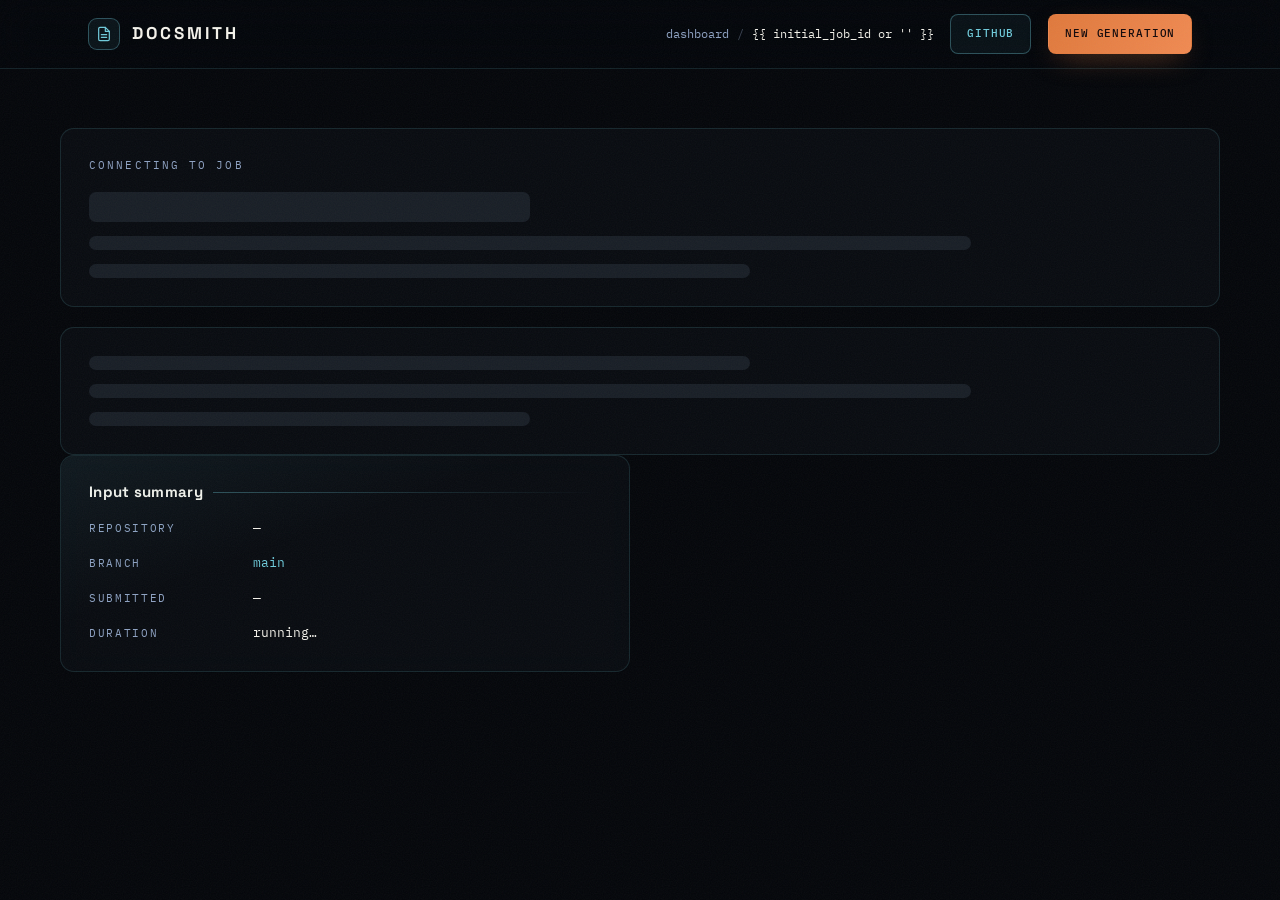
==== templates/index.html @ de10f851 "feat: premium UI overhaul for landing and dashboard - Restyle landing page and dashboard with dark p" ====
<!DOCTYPE html>
<html lang="en">
<head>
<meta charset="UTF-8">
<meta name="viewport" content="width=device-width, initial-scale=1.0">
<meta name="description" content="Live Docsmith job dashboard — progress, SDK detection confidence and downloadable documentation artifacts.">
<meta name="theme-color" content="#04060a">
<link rel="icon" href="data:image/svg+xml,%3Csvg xmlns='http://www.w3.org/2000/svg' viewBox='0 0 64 64'%3E%3Crect width='64' height='64' rx='16' fill='%2304060a'/%3E%3Crect x='2' y='2' width='60' height='60' rx='14' fill='none' stroke='%236fcbdc' stroke-opacity='.65' stroke-width='2'/%3E%3Ctext x='32' y='46' text-anchor='middle' font-family='monospace' font-weight='700' font-style='italic' font-size='38' fill='%23e08a55'%3ED%3C/text%3E%3C/svg%3E">
<title>Job Status — Docsmith</title>
<link rel="preconnect" href="https://fonts.googleapis.com">
<link rel="preconnect" href="https://fonts.gstatic.com" crossorigin>
<link href="https://fonts.googleapis.com/css2?family=Space+Grotesk:wght@500;700&family=IBM+Plex+Sans:wght@400;500;600&family=IBM+Plex+Mono:wght@400;500&display=swap" rel="stylesheet">
<link rel="stylesheet" href="/static/app.css">
<noscript>
  <style>
    [data-reveal] { opacity: 1 !important; transform: none !important; }
    .skeleton-wrap { display: none !important; }
  </style>
</noscript>
</head>
<body>

<!-- Film grain -->
<div class="grain" aria-hidden="true"></div>

<!-- Header -->
<header class="site-header" id="site-header">
  <div class="container nav">
    <a class="nav-brand" href="/" aria-label="Docsmith home">
      <span class="brand-mark" aria-hidden="true">
        <svg width="16" height="16" viewBox="0 0 24 24" fill="none" stroke="currentColor" stroke-width="1.8" stroke-linecap="round" stroke-linejoin="round"><path d="M14 2H6a2 2 0 0 0-2 2v16a2 2 0 0 0 2 2h12a2 2 0 0 0 2-2V8z"/><polyline points="14 2 14 8 20 8"/><line x1="16" y1="13" x2="8" y2="13"/><line x1="16" y1="17" x2="8" y2="17"/></svg>
      </span>
      DOCSMITH
    </a>

    <nav class="nav-links" id="nav-links" aria-label="Primary">
      <span class="crumb"><a href="/">dashboard</a><span class="sep">/</span><span class="cur" id="job-id-bread">new job</span></span>
      <a class="btn btn-ghost btn-sm" href="https://github.com/Big-BenW3/Docsmith" target="_blank" rel="noopener">GitHub</a>
      <a class="btn btn-primary btn-sm" href="/">New generation</a>
    </nav>

    <button class="nav-toggle" id="nav-toggle" aria-label="Toggle menu" aria-expanded="false">
      <span></span><span></span><span></span>
    </button>
  </div>
</header>

<main class="dashboard container">

  <!-- Skeleton — shown until the first successful poll -->
  <div class="skeleton-wrap" id="skeleton">
    <div class="skeleton">
      <div class="sk-label">Connecting to job</div>
      <div class="sk-line w40 big"></div>
      <div class="sk-line w80"></div>
      <div class="sk-line w60"></div>
    </div>
    <div class="skeleton">
      <div class="sk-line w60"></div>
      <div class="sk-line w80"></div>
      <div class="sk-line w40"></div>
    </div>
  </div>

  <!-- Job hero -->
  <section class="card job-hero" id="job-hero" hidden>
    <div class="jh-left">
      <span class="status-badge queued" id="status-badge">QUEUED</span>

      <div class="job-id-row">
        <span class="job-id-label">Job</span>
        <span class="job-id" id="job-id">—</span>
        <button class="copy-btn" id="copy-job" title="Copy job ID" aria-label="Copy job ID">
          <svg width="15" height="15" viewBox="0 0 24 24" fill="none" stroke="currentColor" stroke-width="1.7"><rect x="9" y="9" width="13" height="13" rx="2"/><path d="M5 15H4a2 2 0 0 1-2-2V4a2 2 0 0 1 2-2h9a2 2 0 0 1 2 2v1"/></svg>
        </button>
      </div>

      <div class="repo-badges">
        <span class="repo-badge">
          <svg width="14" height="14" viewBox="0 0 24 24" fill="none" stroke="currentColor" stroke-width="1.7"><path d="M9 19c-5 1.5-5-2.5-7-3m14 6v-3.87a3.37 3.37 0 0 0-.94-2.61c3.14-.35 6.44-1.54 6.44-7A5.44 5.44 0 0 0 20 4.77 5.07 5.07 0 0 0 19.91 1S18.73.65 16 2.48a13.38 13.38 0 0 0-7 0C6.27.65 5.09 1 5.09 1A5.07 5.07 0 0 0 5 4.77a5.44 5.44 0 0 0-1.5 3.78c0 5.42 3.3 6.61 6.44 7A3.37 3.37 0 0 0 9 18.13V22"/></svg>
          <span class="val" id="repo-val">—</span>
        </span>
        <span class="repo-badge branch">
          <svg width="14" height="14" viewBox="0 0 24 24" fill="none" stroke="currentColor" stroke-width="1.7"><line x1="6" y1="3" x2="6" y2="15"/><circle cx="18" cy="6" r="3"/><circle cx="6" cy="18" r="3"/><path d="M18 9a9 9 0 0 1-9 9"/></svg>
          <span class="val" id="branch-val">main</span>
        </span>
      </div>

      <div class="progress-block">
        <div class="progress-head">
          <span class="stage-now" id="stage-now">queued</span>
          <span class="elapsed" id="elapsed">00:00 elapsed</span>
        </div>
        <div class="progress-bar" role="progressbar" aria-valuemin="0" aria-valuemax="100" aria-valuenow="0" id="progress-bar">
          <div class="progress-fill" id="progress-fill"></div>
        </div>
      </div>

      <div class="steps" id="steps" aria-hidden="true">
        <div class="step" data-at="0"><span class="step-dot"></span><span class="step-label">Queued</span></div>
        <div class="step" data-at="8"><span class="step-dot"></span><span class="step-label">Fetch</span></div>
        <div class="step" data-at="30"><span class="step-dot"></span><span class="step-label">Detect</span></div>
        <div class="step" data-at="54"><span class="step-dot"></span><span class="step-label">Analyze</span></div>
        <div class="step" data-at="76"><span class="step-dot"></span><span class="step-label">Generate</span></div>
        <div class="step" data-at="90"><span class="step-dot"></span><span class="step-label">Build</span></div>
        <div class="step" data-at="100"><span class="step-dot"></span><span class="step-label">Done</span></div>
      </div>
    </div>

    <!-- Progress ring -->
    <div class="ring-wrap" aria-hidden="true">
      <svg viewBox="0 0 120 120">
        <defs>
          <linearGradient id="ringGrad" x1="0%" y1="0%" x2="100%" y2="100%">
            <stop offset="0%" stop-color="#6FCBDC"/>
            <stop offset="100%" stop-color="#E0793C"/>
          </linearGradient>
        </defs>
        <circle class="ring-track" cx="60" cy="60" r="54"/>
        <circle class="ring-fill" id="ring-fill" cx="60" cy="60" r="54" pathLength="100"/>
      </svg>
      <div class="ring-center">
        <span class="ring-percent"><span id="ring-num">0</span><span class="pct">%</span></span>
        <span class="ring-label">Complete</span>
      </div>
    </div>
  </section>

  <!-- Summary + detection -->
  <div class="dash-grid">
    <section class="card" id="summary-card">
      <h2 class="card-title">Input summary</h2>
      <div class="summary-rows">
        <div class="summary-row">
          <span class="summary-label">Repository</span>
          <span class="summary-value" id="summary-repo">—</span>
        </div>
        <div class="summary-row">
          <span class="summary-label">Branch</span>
          <span class="summary-value accent" id="summary-branch">main</span>
        </div>
        <div class="summary-row">
          <span class="summary-label">Submitted</span>
          <span class="summary-value" id="summary-created">—</span>
        </div>
        <div class="summary-row">
          <span class="summary-label">Duration</span>
          <span class="summary-value" id="summary-duration">running…</span>
        </div>
      </div>
    </section>

    <section class="card" id="detection-card" hidden>
      <h2 class="card-title">SDK detection</h2>
      <div class="det-grid">
        <div class="det-meter">
          <svg viewBox="0 0 120 120">
            <defs>
              <linearGradient id="detGrad" x1="0%" y1="0%" x2="100%" y2="100%">
                <stop offset="0%" stop-color="#6FCBDC"/>
                <stop offset="100%" stop-color="#E0793C"/>
              </linearGradient>
            </defs>
            <circle class="det-track" cx="60" cy="60" r="54"/>
            <circle class="det-fill" id="det-ring" cx="60" cy="60" r="54" pathLength="100"/>
          </svg>
          <div class="det-center">
            <span class="confidence-score" id="confidence-score">0%</span>
            <span class="confidence-label">Confidence</span>
          </div>
        </div>
        <div class="det-meta">
          <div class="det-facts">
            <span class="fact" id="det-verdict"><span class="k">Verdict</span><span class="v">—</span></span>
            <span class="fact"><span class="k">Method</span><span class="v mono" id="detection-method">—</span></span>
          </div>
          <ul class="heuristics-list" id="heuristics-list"></ul>
        </div>
      </div>
    </section>
  </div>

  <!-- Success -->
  <section class="card success-card" id="success-card" hidden>
    <span class="success-ico" aria-hidden="true">
      <svg width="30" height="30" viewBox="0 0 24 24" fill="none" stroke="currentColor" stroke-width="2.4" stroke-linecap="round" stroke-linejoin="round"><path d="M20 6L9 17l-5-5"/></svg>
    </span>
    <div class="success-body">
      <h3>Documentation forged</h3>
      <p>Build complete — the artifact is ready to download and host anywhere.</p>
    </div>
    <div class="btn-row">
      <a class="btn btn-primary" id="download-btn" href="#">
        <svg width="15" height="15" viewBox="0 0 24 24" fill="none" stroke="currentColor" stroke-width="1.8"><path d="M21 15v4a2 2 0 0 1-2 2H5a2 2 0 0 1-2-2v-4"/><polyline points="7 10 12 15 17 10"/><line x1="12" y1="15" x2="12" y2="3"/></svg>
        Download docs.zip
      </a>
      <a class="btn btn-ghost" href="/">New generation</a>
    </div>
  </section>

  <!-- Error -->
  <section class="card error-card" id="error-card" hidden>
    <div class="error-head">
      <span class="error-ico" aria-hidden="true">
        <svg width="20" height="20" viewBox="0 0 24 24" fill="none" stroke="currentColor" stroke-width="1.8"><circle cx="12" cy="12" r="10"/><line x1="12" y1="8" x2="12" y2="12"/><line x1="12" y1="16" x2="12.01" y2="16"/></svg>
      </span>
      <h3>Generation failed</h3>
    </div>
    <code class="error-message" id="error-message">Something went wrong.</code>
    <ul class="hint-list">
      <li>Confirm the repository is <strong>public</strong> (or the server has a GitHub token with access).</li>
      <li>Check the URL resolves to a <strong>GitHub</strong> repo with Python source files.</li>
      <li>Transient API limits resolve themselves — <strong>retry</strong> in a moment.</li>
    </ul>
    <div class="btn-row">
      <button class="btn btn-primary" id="retry-btn">Retry job</button>
      <a class="btn btn-ghost" href="/">Back to home</a>
    </div>
  </section>

  <!-- Terminal log -->
  <section class="card terminal" id="log-section" hidden>
    <div class="term-head">
      <span class="term-dots" aria-hidden="true"><i></i><i></i><i></i></span>
      <span class="term-title">pipeline log</span>
      <span class="term-actions">
        <button class="term-btn on" id="autoscroll" title="Toggle auto-scroll">Auto-scroll: on</button>
        <button class="term-btn" id="copy-log" title="Copy log">Copy</button>
      </span>
    </div>
    <div class="term-body" id="term-body">
      <pre id="log"></pre>
    </div>
  </section>

</main>

<div class="toast-stack" id="toast-stack" aria-live="polite"></div>

<script>
/* =========================================================================
   Docsmith job dashboard — live status, detection meter, terminal log
   Vanilla JS, no dependencies.
   ========================================================================= */
(function () {
  'use strict';

  const $  = (s) => document.querySelector(s);
  const $$ = (s) => Array.from(document.querySelectorAll(s));
  const params = new URLSearchParams(window.location.search);
  const jobId = params.get('job') || "{{ initial_job_id or '' }}";

  if (!jobId) { window.location.replace('/'); return; }

  /* ---------------------------------------------------------------------
     Toasts
     --------------------------------------------------------------------- */
  const toastStack = $('#toast-stack');
  function toast(message, kind) {
    if (!toastStack) return;
    const el = document.createElement('div');
    el.className = 'toast ' + (kind || '');
    el.textContent = message;
    toastStack.appendChild(el);
    requestAnimationFrame(() => el.classList.add('in'));
    setTimeout(() => {
      el.classList.remove('in');
      setTimeout(() => el.remove(), 400);
    }, 3600);
  }

  /* ---------------------------------------------------------------------
     Header — glass on scroll, hide down / reveal up
     --------------------------------------------------------------------- */
  const header = $('#site-header');
  let lastY = window.scrollY;
  window.addEventListener('scroll', () => {
    if (!header) return;
    const y = window.scrollY;
    header.classList.toggle('scrolled', y > 12);
    const menuOpen = $('#nav-links') && $('#nav-links').classList.contains('open');
    header.classList.toggle('hidden-up', y > lastY && y > 240 && !menuOpen);
    lastY = y;
  }, { passive: true });
  if (header) header.classList.add('scrolled'); /* dashboard is long — always glass */

  const navToggle = $('#nav-toggle');
  const navLinks = $('#nav-links');
  if (navToggle && navLinks) {
    navToggle.addEventListener('click', () => {
      const open = navLinks.classList.toggle('open');
      navToggle.classList.toggle('open', open);
      navToggle.setAttribute('aria-expanded', String(open));
    });
    navLinks.addEventListener('click', (e) => {
      if (e.target.closest('a')) {
        navLinks.classList.remove('open');
        navToggle.classList.remove('open');
      }
    });
  }

  /* ---------------------------------------------------------------------
     Clipboard helpers
     --------------------------------------------------------------------- */
  function copyText(text, label) {
    const done = () => toast(label + ' copied', 'ok');
    if (navigator.clipboard && window.isSecureContext) {
      navigator.clipboard.writeText(text).then(done).catch(fallback);
    } else fallback();

    function fallback() {
      const ta = document.createElement('textarea');
      ta.value = text;
      ta.style.position = 'fixed';
      ta.style.opacity = '0';
      document.body.appendChild(ta);
      ta.select();
      try { document.execCommand('copy'); done(); }
      catch (e) { toast('Copy failed', 'err'); }
      ta.remove();
    }
  }

  /* ---------------------------------------------------------------------
     Formatting
     --------------------------------------------------------------------- */
  function fmtDur(sec) {
    sec = Math.max(0, Math.floor(sec));
    const h = Math.floor(sec / 3600);
    const m = Math.floor((sec % 3600) / 60);
    const s = sec % 60;
    const mm = String(m).padStart(2, '0');
    const ss = String(s).padStart(2, '0');
    return h > 0 ? h + ':' + mm + ':' + ss : mm + ':' + ss;
  }

  const STATUS_TEXT = { queued: 'Queued', running: 'Running', done: 'Complete', error: 'Failed' };

  /* ---------------------------------------------------------------------
     Progress plumbing
     --------------------------------------------------------------------- */
  const RING = $('#ring-fill');
  const BAR = $('#progress-fill');
  const RING_NUM = $('#ring-num');
  let shownPct = 0;

  function setPercent(pct) {
    pct = Math.max(0, Math.min(100, Math.round(pct)));
    if (RING) RING.style.strokeDashoffset = String(100 - pct);
    if (BAR) {
      BAR.style.width = pct + '%';
      BAR.classList.toggle('full', pct >= 100);
    }
    const bar = $('#progress-bar');
    if (bar) bar.setAttribute('aria-valuenow', String(pct));

    /* Count the ring number up with an ease-out curve */
    const from = shownPct, to = pct, t0 = performance.now(), dur = 550;
    if (from !== to) {
      (function tick(t) {
        const k = Math.min(1, (t - t0) / dur);
        const eased = 1 - Math.pow(1 - k, 3);
        RING_NUM.textContent = String(Math.round(from + (to - from) * eased));
        if (k < 1) requestAnimationFrame(tick);
        else shownPct = to;
      })(t0);
    } else {
      RING_NUM.textContent = String(to);
      shownPct = to;
    }
  }

  function updateSteps(pct, status) {
    const steps = $$('#steps .step');
    if (!steps.length) return;
    let active = 0;
    steps.forEach((s, i) => { if (pct >= Number(s.dataset.at)) active = i; });
    const finished = status === 'done';
    steps.forEach((s, i) => {
      s.classList.toggle('done', finished || i < active);
      const isHead = !finished && i === active;
      s.classList.toggle('active', isHead);
      s.classList.toggle('head', isHead);
    });
    const label = $('#stage-now');
    if (label) {
      label.textContent = finished
        ? 'complete'
        : (status === 'error' ? 'halted · ' : '') +
          steps[active].querySelector('.step-label').textContent.toLowerCase();
    }
  }

  /* ---------------------------------------------------------------------
     Terminal log rendering (only when content actually changed)
     --------------------------------------------------------------------- */
  const termBody = $('#term-body');
  const logPre = $('#log');
  const autoscrollBtn = $('#autoscroll');
  let autoScroll = true;
  let lastLogKey = '';
  let lastLines = [];

  function setAutoScroll(on) {
    autoScroll = on;
    if (autoscrollBtn) {
      autoscrollBtn.classList.toggle('on', on);
      autoscrollBtn.textContent = 'Auto-scroll: ' + (on ? 'on' : 'off');
    }
  }
  if (autoscrollBtn) {
    autoscrollBtn.addEventListener('click', () => setAutoScroll(!autoScroll));
  }
  if (termBody) {
    termBody.addEventListener('scroll', () => {
      const pinned = termBody.scrollHeight - termBody.scrollTop - termBody.clientHeight < 40;
      if (!pinned && autoScroll) setAutoScroll(false);
      else if (pinned && !autoScroll) setAutoScroll(true);
    }, { passive: true });
  }

  function renderLog(lines, active) {
    const key = lines.join('\n') + '|' + active;
    if (key === lastLogKey) return;
    lastLogKey = key;
    lastLines = lines;

    const frag = document.createDocumentFragment();
    lines.forEach((line, i) => {
      const div = document.createElement('div');
      div.className = 'log-line';
      const m = line.match(/^\[(\d{2}:\d{2}:\d{2})\]\s?(.*)$/);
      const ts = document.createElement('span');
      ts.className = 'ts';
      ts.textContent = m ? '[' + m[1] + '] ' : '';
      const msg = document.createElement('span');
      msg.className = 'msg';
      msg.textContent = m ? m[2] : line;
      if (/error/i.test(msg.textContent)) div.classList.add('error');
      else if (/artifact ready|detection:|generated \d/i.test(msg.textContent)) div.classList.add('ok');
      div.appendChild(ts);
      div.appendChild(msg);
      if (active && i === lines.length - 1) {
        const caret = document.createElement('span');
        caret.className = 'caret';
        div.appendChild(caret);
      }
      frag.appendChild(div);
    });
    logPre.textContent = '';
    logPre.appendChild(frag);
    if (autoScroll && termBody) termBody.scrollTop = termBody.scrollHeight;
  }

  /* ---------------------------------------------------------------------
     Detection meter
     --------------------------------------------------------------------- */
  const detRing = $('#det-ring');
  const scoreEl = $('#confidence-score');
  let lastDetKey = '';

  function renderDetection(d) {
    const key = JSON.stringify(d);
    if (key === lastDetKey) return;
    const firstTime = !lastDetKey;
    lastDetKey = key;

    $('#detection-card').hidden = false;

    const pct = Math.round((d.score || 0) * 100);
    if (detRing) detRing.style.strokeDashoffset = String(100 - pct);

    /* Count up on first reveal, then set directly */
    if (firstTime && scoreEl) {
      const t0 = performance.now(), dur = 900;
      (function tick(t) {
        const k = Math.min(1, (t - t0) / dur);
        const eased = 1 - Math.pow(1 - k, 3);
        scoreEl.textContent = Math.round(pct * eased) + '%';
        if (k < 1) requestAnimationFrame(tick);
      })(t0);
    } else if (scoreEl) {
      scoreEl.textContent = pct + '%';
    }

    $('#detection-method').textContent = d.method || '—';

    const verdict = $('#det-verdict');
    const verdictVal = verdict.querySelector('.v');
    const isSdk = !!d.is_sdk;
    verdict.classList.toggle('verdict-sdk', isSdk);
    verdict.classList.toggle('verdict-not', !isSdk);
    verdictVal.textContent = isSdk ? 'SDK detected' : 'Not an SDK';

    const list = $('#heuristics-list');
    list.textContent = '';
    (d.reasons || []).forEach((reason, i) => {
      const li = document.createElement('li');
      li.textContent = reason;
      li.style.animationDelay = (120 + i * 70) + 'ms';
      list.appendChild(li);
    });
  }

  /* ---------------------------------------------------------------------
     Summary + elapsed time
     --------------------------------------------------------------------- */
  let lastJob = null;
  let elapsedTimer = null;

  function elapsedSeconds(j) {
    if (j.finished_at && j.created_at && j.finished_at >= j.created_at) {
      return j.finished_at - j.created_at;           /* exact server-side delta */
    }
    if (!j.created_at) return 0;
    const approx = Date.now() / 1000 - j.created_at;  /* server clock vs client clock */
    if (approx < 0 || approx > 86400) return 0;        /* absurd skew — show 00:00 */
    return approx;
  }

  function refreshElapsed() {
    if (!lastJob) return;
    const sec = elapsedSeconds(lastJob);
    const running = lastJob.status === 'queued' || lastJob.status === 'running';
    const e1 = $('#elapsed');
    const e2 = $('#summary-duration');
    if (e1) e1.textContent = fmtDur(sec) + ' elapsed';
    if (e2) e2.textContent = running ? fmtDur(sec) + ' (running)' : fmtDur(sec);
  }

  function renderSummary(j) {
    if (j.repo_url) {
      $('#repo-val').textContent = j.repo_url.replace(/^https?:\/\/(www\.)?github\.com\//, '');
      $('#repo-val').title = j.repo_url;
      $('#summary-repo').textContent = j.repo_url;
    }
    if (j.branch) {
      $('#branch-val').textContent = j.branch;
      $('#summary-branch').textContent = j.branch;
    }
    if (j.created_at && $('#summary-created').textContent === '—') {
      $('#summary-created').textContent =
        new Date(j.created_at * 1000).toLocaleString(undefined, {
          month: 'short', day: 'numeric', hour: '2-digit', minute: '2-digit', second: '2-digit',
        });
    }
    refreshElapsed();
    if (!elapsedTimer) elapsedTimer = setInterval(refreshElapsed, 1000);
  }

  /* ---------------------------------------------------------------------
     Progress estimation fallback (older servers without progress_percent)
     --------------------------------------------------------------------- */
  const STAGE_MARKERS = [
    [8, 'fetching repo tree'], [22, 'fetched '], [30, 'running sdk detection'],
    [44, 'detection:'], [54, 'analyzing python source'], [64, 'ir: '],
    [70, 'gathering readme'], [76, 'generating documentation sections'],
    [86, 'generated '], [90, 'building mkdocs site'],
    [94, 'packaging source only'], [96, 'artifact ready'],
  ];

  function estimatePercent(j) {
    if (j.status === 'done') return 100;
    if (j.status === 'queued') return 0;
    if (typeof j.progress_percent === 'number') return j.progress_percent;
    let pct = 5;
    (j.progress || []).forEach((line) => {
      const low = String(line).toLowerCase();
      STAGE_MARKERS.forEach(([value, marker]) => {
        if (low.indexOf(marker) !== -1) pct = Math.max(pct, value);
      });
    });
    return Math.min(pct, 99);
  }

  /* ---------------------------------------------------------------------
     Master render
     --------------------------------------------------------------------- */
  const skeleton = $('#skeleton');
  const jobHero = $('#job-hero');
  let poller = null;
  let finished = false;
  let failures = 0;

  function stop() {
    if (poller) { clearInterval(poller); poller = null; }
  }

  function render(j) {
    lastJob = j;
    if (skeleton) skeleton.hidden = true;
    if (jobHero) jobHero.hidden = false;

    /* Status badge */
    const badge = $('#status-badge');
    badge.textContent = (STATUS_TEXT[j.status] || j.status || 'Unknown').toUpperCase();
    badge.className = 'status-badge ' + (j.status || '');

    /* Progress */
    const pct = estimatePercent(j);
    setPercent(pct);
    updateSteps(pct, j.status);

    /* Summary + log + detection */
    renderSummary(j);
    if (j.progress && j.progress.length) {
      $('#log-section').hidden = false;
      renderLog(j.progress, j.status === 'queued' || j.status === 'running');
    }
    if (j.detection) renderDetection(j.detection);

    /* Terminal states */
    if (j.status === 'done') {
      if (!finished) {
        finished = true;
        stop();
        toast('Documentation ready — artifact built', 'ok');
      }
      $('#success-card').hidden = false;
      $('#error-card').hidden = true;
      $('#download-btn').href = j.download_url || ('/api/download/' + jobId);
      $('#summary-duration').textContent = fmtDur(elapsedSeconds(j));
    } else if (j.status === 'error') {
      if (!finished) {
        finished = true;
        stop();
        toast('Job failed — see error details', 'err');
      }
      $('#error-card').hidden = false;
      $('#error-message').textContent = j.error || 'Unknown error';
    }
  }

  /* ---------------------------------------------------------------------
     Poll loop
     --------------------------------------------------------------------- */
  async function poll() {
    try {
      const r = await fetch('/api/status/' + jobId, { cache: 'no-store' });
      if (r.status === 404) {
        const err = new Error('Job not found — it may have expired.');
        err.notFound = true;
        throw err;
      }
      if (!r.ok) throw new Error('HTTP ' + r.status);
      const j = await r.json();
      failures = 0;
      render(j);
    } catch (e) {
      failures += 1;
      if (failures === 4) toast('Connection hiccup — retrying…', 'err');
      if (e.notFound && failures >= 3) {
        stop();
        if (skeleton) skeleton.hidden = true;
        if (jobHero) jobHero.hidden = false;
        $('#error-card').hidden = false;
        $('#error-message').textContent = e.message;
        $('#status-badge').textContent = 'NOT FOUND';
        $('#status-badge').className = 'status-badge error';
      }
      if (failures >= 20) {
        stop();
        if (skeleton) skeleton.hidden = true;
        $('#error-card').hidden = false;
        $('#error-message').textContent = 'Lost contact with the server. Reload to retry.';
      }
    }
  }

  /* ---------------------------------------------------------------------
     Events
     --------------------------------------------------------------------- */
  $('#copy-job').addEventListener('click', function () {
    copyText(jobId, 'Job ID');
    const btn = this;
    btn.classList.add('copied');
    setTimeout(() => btn.classList.remove('copied'), 1200);
  });

  $('#copy-log').addEventListener('click', () => {
    if (!lastLines.length) { toast('Log is empty', 'err'); return; }
    copyText(lastLines.join('\n'), 'Log');
  });

  $('#retry-btn').addEventListener('click', async function () {
    if (!lastJob || !lastJob.repo_url) { window.location.reload(); return; }
    const btn = this;
    btn.disabled = true;
    btn.innerHTML = '<span class="spinner" aria-hidden="true"></span> Re-queueing…';
    try {
      const resp = await fetch('/api/generate', {
        method: 'POST',
        headers: { 'Content-Type': 'application/json' },
        body: JSON.stringify({ repo_url: lastJob.repo_url, branch: lastJob.branch || 'main' }),
      });
      const data = await resp.json();
      if (!resp.ok) throw new Error(data.error || 'HTTP ' + resp.status);
      window.location.href = '/generate?job=' + data.job_id;
    } catch (err) {
      toast('Retry failed: ' + err.message, 'err');
      btn.disabled = false;
      btn.textContent = 'Retry job';
    }
  });

  /* ---------------------------------------------------------------------
     Boot
     --------------------------------------------------------------------- */
  $('#job-id').textContent = jobId;
  $('#job-id-bread').textContent = jobId;
  document.title = 'Job ' + jobId + ' — Docsmith';

  poll();
  poller = setInterval(poll, 1500);
})();


</script>
</body>
</html>
---- static/app.css ----
/* =============================================================================
   DOCSMITH — Premium Design System
   -----------------------------------------------------------------------------
   Deep-space dark theme · cyan/copper accents · glass surfaces · grain texture
   Type: Space Grotesk (display) / IBM Plex Sans (body) / IBM Plex Mono (data)

   Performance rules:
     - Only transform & opacity are animated (compositor-friendly).
     - Heavy loops are gated behind (hover:hover) / prefers-reduced-motion.
     - Custom properties are read once at paint time, never animated.
   ============================================================================= */

/* ---------------------------------------------------------------------------
   1. Tokens
   --------------------------------------------------------------------------- */
:root {
  /* Surfaces */
  --bg:            #04060a;
  --bg-2:          #070b11;
  --panel:         rgba(10, 14, 20, 0.72);
  --panel-solid:   #0a0e14;
  --panel-raise:   rgba(16, 22, 30, 0.85);

  /* Lines */
  --border:        rgba(111, 203, 220, 0.14);
  --border-hi:     rgba(111, 203, 220, 0.34);
  --hair:          rgba(245, 243, 236, 0.08);

  /* Accents */
  --cyan:          #6FCBDC;
  --cyan-deep:     #2f9fb8;
  --copper:        #E0793C;
  --copper-hi:     #f08a52;
  --bone:          #F5F3EC;
  --slate:         #8FA3C4;
  --ok:            #4ade80;
  --err:           #f87171;
  --warn:          #fbbf24;

  /* Type */
  --font-display:  'Space Grotesk', system-ui, sans-serif;
  --font-body:     'IBM Plex Sans', system-ui, sans-serif;
  --font-mono:     'IBM Plex Mono', ui-monospace, 'SF Mono', Menlo, monospace;

  /* Geometry */
  --r-sm: 8px;
  --r-md: 14px;
  --r-lg: 22px;
  --r-pill: 999px;
  --wrap: 1160px;

  /* Motion */
  --ease-out:   cubic-bezier(0.16, 1, 0.3, 1);
  --ease-soft:  cubic-bezier(0.4, 0, 0.2, 1);
  --ease-spring: cubic-bezier(0.34, 1.56, 0.64, 1);
  --t-fast: 0.18s;
  --t-med: 0.35s;
  --t-slow: 0.7s;

  /* Elevation */
  --glow-cyan:  0 0 0 1px rgba(111, 203, 220, 0.25), 0 8px 40px -12px rgba(111, 203, 220, 0.35);
  --shadow-lg:  0 24px 60px -24px rgba(0, 0, 0, 0.8);
}

/* ---------------------------------------------------------------------------
   2. Reset & base
   --------------------------------------------------------------------------- */
*, *::before, *::after { box-sizing: border-box; }

html {
  scroll-behavior: smooth;
  -webkit-text-size-adjust: 100%;
}

body {
  margin: 0;
  background: var(--bg);
  color: var(--bone);
  font-family: var(--font-body);
  font-size: 16px;
  line-height: 1.6;
  -webkit-font-smoothing: antialiased;
  text-rendering: optimizeLegibility;
  overflow-x: hidden;
}

h1, h2, h3, h4 {
  font-family: var(--font-display);
  font-weight: 700;
  line-height: 1.1;
  letter-spacing: -0.02em;
  margin: 0;
}

p { margin: 0; }
a { color: inherit; text-decoration: none; }
img, svg { display: block; max-width: 100%; }
button { font: inherit; color: inherit; background: none; border: 0; cursor: pointer; }
input { font: inherit; }

[hidden] { display: none !important; }

::selection { background: rgba(111, 203, 220, 0.35); color: #04121a; }

:focus-visible {
  outline: 2px solid var(--cyan);
  outline-offset: 3px;
  border-radius: 4px;
}

/* Scrollbars */
* { scrollbar-width: thin; scrollbar-color: rgba(111, 203, 220, 0.3) transparent; }
*::-webkit-scrollbar { width: 10px; height: 10px; }
*::-webkit-scrollbar-track { background: transparent; }
*::-webkit-scrollbar-thumb {
  background: rgba(111, 203, 220, 0.25);
  border-radius: 8px;
  border: 3px solid var(--bg);
}
*::-webkit-scrollbar-thumb:hover { background: rgba(111, 203, 220, 0.5); }

/* ---------------------------------------------------------------------------
   3. Layout helpers
   --------------------------------------------------------------------------- */
.container {
  width: 100%;
  max-width: var(--wrap);
  margin-inline: auto;
  padding-inline: 28px;
}

.section { position: relative; padding: clamp(72px, 10vw, 128px) 0; }

.section-head {
  max-width: 680px;
  margin-bottom: clamp(40px, 6vw, 64px);
}
.section-head.center { margin-inline: auto; text-align: center; }

.eyebrow {
  display: inline-flex;
  align-items: center;
  gap: 10px;
  font-family: var(--font-mono);
  font-size: 11px;
  letter-spacing: 0.22em;
  text-transform: uppercase;
  color: var(--cyan);
  margin-bottom: 18px;
}
.eyebrow::before {
  content: "";
  width: 28px;
  height: 1px;
  background: linear-gradient(90deg, transparent, var(--cyan));
}
.section-head.center .eyebrow::after {
  content: "";
  width: 28px;
  height: 1px;
  background: linear-gradient(270deg, transparent, var(--cyan));
}

.section-title {
  font-size: clamp(30px, 4.4vw, 46px);
  margin-bottom: 16px;
}
.section-title .accent {
  background: linear-gradient(100deg, var(--cyan), var(--copper));
  -webkit-background-clip: text;
  background-clip: text;
  color: transparent;
}

.section-desc {
  color: var(--slate);
  font-size: 17px;
  max-width: 58ch;
}
.section-head.center .section-desc { margin-inline: auto; }

/* ---------------------------------------------------------------------------
   4. Shared components
   --------------------------------------------------------------------------- */

/* --- Chips & badges ------------------------------------------------------ */
.chip {
  display: inline-flex;
  align-items: center;
  gap: 9px;
  padding: 8px 16px;
  border: 1px solid var(--border);
  border-radius: var(--r-pill);
  background: rgba(111, 203, 220, 0.05);
  font-family: var(--font-mono);
  font-size: 11px;
  letter-spacing: 0.14em;
  text-transform: uppercase;
  color: var(--slate);
}
.chip .dot {
  width: 7px;
  height: 7px;
  border-radius: 50%;
  background: var(--cyan);
  box-shadow: 0 0 10px var(--cyan);
  animation: pulse-dot 2s var(--ease-soft) infinite;
}

.mono-tag {
  font-family: var(--font-mono);
  font-size: 11px;
  letter-spacing: 0.1em;
  color: var(--slate);
}

/* --- Buttons ------------------------------------------------------------- */
.btn {
  position: relative;
  display: inline-flex;
  align-items: center;
  justify-content: center;
  gap: 10px;
  padding: 14px 26px;
  border-radius: var(--r-sm);
  font-family: var(--font-mono);
  font-size: 12.5px;
  font-weight: 500;
  letter-spacing: 0.08em;
  text-transform: uppercase;
  white-space: nowrap;
  border: 1px solid transparent;
  transition: transform var(--t-fast) var(--ease-out),
              box-shadow var(--t-med) var(--ease-out),
              background-color var(--t-fast) var(--ease-soft),
              border-color var(--t-fast) var(--ease-soft),
              color var(--t-fast) var(--ease-soft);
  overflow: hidden;
  will-change: transform;
}
.btn:active { transform: translateY(1px) scale(0.985); }
.btn:disabled {
  opacity: 0.55;
  cursor: not-allowed;
  transform: none;
}

/* Sweeping highlight on primary */
.btn-primary {
  background: linear-gradient(120deg, var(--copper), var(--copper-hi));
  color: #12080a;
  box-shadow: 0 10px 30px -12px rgba(224, 121, 60, 0.55);
}
.btn-primary::after {
  content: "";
  position: absolute;
  inset: 0;
  background: linear-gradient(110deg, transparent 30%, rgba(255, 255, 255, 0.35) 50%, transparent 70%);
  transform: translateX(-120%);
  transition: transform 0.6s var(--ease-out);
  pointer-events: none;
}
.btn-primary:hover::after { transform: translateX(120%); }
.btn-primary:hover {
  box-shadow: 0 14px 38px -12px rgba(224, 121, 60, 0.7);
}

.btn-ghost {
  background: rgba(111, 203, 220, 0.06);
  border-color: var(--border-hi);
  color: var(--cyan);
}
.btn-ghost:hover {
  background: rgba(111, 203, 220, 0.14);
  border-color: var(--cyan);
  box-shadow: 0 0 24px -6px rgba(111, 203, 220, 0.45);
}

.btn-solid-cyan {
  background: linear-gradient(120deg, var(--cyan), #8fdcec);
  color: #04121a;
  box-shadow: 0 10px 30px -12px rgba(111, 203, 220, 0.6);
}
.btn-solid-cyan:hover { box-shadow: 0 14px 38px -12px rgba(111, 203, 220, 0.8); }

.btn-sm { padding: 10px 16px; font-size: 11px; }

/* Spinner inside buttons */
.btn .spinner {
  width: 14px;
  height: 14px;
  border: 2px solid rgba(18, 8, 10, 0.3);
  border-top-color: #12080a;
  border-radius: 50%;
  animation: spin 0.7s linear infinite;
}
.btn-ghost .spinner,
.btn-secondary .spinner {
  border-color: rgba(111, 203, 220, 0.25);
  border-top-color: var(--cyan);
}

/* --- Glass card ---------------------------------------------------------- */
.card {
  position: relative;
  background: var(--panel);
  border: 1px solid var(--border);
  border-radius: var(--r-md);
  padding: clamp(20px, 3vw, 28px);
  backdrop-filter: blur(14px);
  -webkit-backdrop-filter: blur(14px);
  transition: border-color var(--t-med) var(--ease-soft),
              transform var(--t-med) var(--ease-out),
              box-shadow var(--t-med) var(--ease-out);
}
.card::before {
  content: "";
  position: absolute;
  inset: 0;
  border-radius: inherit;
  background: linear-gradient(160deg, rgba(111, 203, 220, 0.07), transparent 40%);
  pointer-events: none;
}
.card-hover:hover {
  border-color: var(--border-hi);
  transform: translateY(-4px);
  box-shadow: var(--shadow-lg);
}

.card-title {
  font-family: var(--font-display);
  font-size: 15px;
  font-weight: 700;
  letter-spacing: 0.02em;
  margin-bottom: 18px;
  display: flex;
  align-items: center;
  gap: 10px;
}
.card-title::after {
  content: "";
  flex: 1;
  height: 1px;
  background: linear-gradient(90deg, var(--border-hi), transparent);
}

/* --- Forms --------------------------------------------------------------- */
.repo-form {
  display: flex;
  gap: 10px;
  width: 100%;
  max-width: 620px;
}
.repo-form .field {
  position: relative;
  flex: 1;
  min-width: 0;
}
.repo-form input {
  width: 100%;
  height: 100%;
  padding: 15px 18px;
  background: rgba(4, 6, 10, 0.7);
  border: 1px solid var(--border);
  border-radius: var(--r-sm);
  color: var(--bone);
  font-family: var(--font-mono);
  font-size: 14px;
  letter-spacing: 0.01em;
  transition: border-color var(--t-fast) var(--ease-soft),
              box-shadow var(--t-med) var(--ease-out),
              background-color var(--t-fast) var(--ease-soft);
}
.repo-form input::placeholder { color: var(--slate); opacity: 0.55; }
.repo-form input:hover { border-color: var(--border-hi); }
.repo-form input:focus {
  outline: none;
  border-color: var(--cyan);
  background: rgba(111, 203, 220, 0.04);
  box-shadow: 0 0 0 3px rgba(111, 203, 220, 0.12), 0 0 30px -8px rgba(111, 203, 220, 0.4);
}
.repo-form.error input {
  border-color: var(--err);
  animation: shake 0.4s var(--ease-soft);
}
.repo-form.error input:focus {
  box-shadow: 0 0 0 3px rgba(248, 113, 113, 0.15);
}
.repo-form .btn { flex-shrink: 0; }

.form-msg {
  min-height: 22px;
  margin-top: 12px;
  font-family: var(--font-mono);
  font-size: 12px;
  letter-spacing: 0.04em;
  color: var(--err);
  opacity: 0;
  transform: translateY(-4px);
  transition: opacity var(--t-fast) var(--ease-soft), transform var(--t-fast) var(--ease-out);
}
.form-msg.visible { opacity: 1; transform: translateY(0); }
.form-msg.ok { color: var(--ok); }

/* --- Scroll reveal ------------------------------------------------------- */
[data-reveal] {
  opacity: 0;
  transform: translateY(26px);
  transition: opacity 0.8s var(--ease-out), transform 0.8s var(--ease-out);
  transition-delay: var(--d, 0ms);
}
[data-reveal].in {
  opacity: 1;
  transform: translateY(0);
}

/* --- Toasts -------------------------------------------------------------- */
.toast-stack {
  position: fixed;
  bottom: 24px;
  right: 24px;
  z-index: 90;
  display: flex;
  flex-direction: column;
  gap: 10px;
  pointer-events: none;
}
.toast {
  display: flex;
  align-items: center;
  gap: 10px;
  padding: 13px 18px;
  background: var(--panel-raise);
  border: 1px solid var(--border-hi);
  border-radius: var(--r-sm);
  backdrop-filter: blur(16px);
  -webkit-backdrop-filter: blur(16px);
  font-family: var(--font-mono);
  font-size: 12.5px;
  color: var(--bone);
  box-shadow: var(--shadow-lg);
  opacity: 0;
  transform: translateY(14px) scale(0.97);
  transition: opacity 0.35s var(--ease-out), transform 0.35s var(--ease-spring);
  max-width: min(380px, calc(100vw - 48px));
}
.toast.in { opacity: 1; transform: translateY(0) scale(1); }
.toast::before {
  content: "";
  width: 8px;
  height: 8px;
  border-radius: 50%;
  flex-shrink: 0;
  background: var(--cyan);
  box-shadow: 0 0 8px var(--cyan);
}
.toast.ok::before   { background: var(--ok);   box-shadow: 0 0 8px var(--ok); }
.toast.err::before  { background: var(--err);  box-shadow: 0 0 8px var(--err); }

/* ---------------------------------------------------------------------------
   5. Atmosphere — preloader, cursor, grain, aurora
   --------------------------------------------------------------------------- */
.preloader {
  position: fixed;
  inset: 0;
  z-index: 100;
  display: flex;
  flex-direction: column;
  align-items: center;
  justify-content: center;
  gap: 22px;
  background: var(--bg);
  transition: transform 0.8s var(--ease-out), opacity 0.6s var(--ease-soft);
}
.preloader.done {
  transform: translateY(-100%);
  opacity: 0;
  pointer-events: none;
}
.preloader-logo {
  font-family: var(--font-display);
  font-weight: 700;
  font-size: clamp(26px, 4vw, 36px);
  letter-spacing: 0.34em;
  padding-left: 0.34em; /* optical centering for tracking */
  color: var(--bone);
  animation: preloader-breathe 1.4s var(--ease-soft) infinite alternate;
}
.preloader-bar {
  width: min(240px, 60vw);
  height: 2px;
  background: rgba(111, 203, 220, 0.15);
  border-radius: 2px;
  overflow: hidden;
}
.preloader-fill {
  height: 100%;
  width: 100%;
  background: linear-gradient(90deg, var(--cyan), var(--copper));
  transform: translateX(-100%);
  animation: preloader-fill 1s var(--ease-soft) forwards;
}
.preloader-tag {
  font-family: var(--font-mono);
  font-size: 10px;
  letter-spacing: 0.3em;
  text-transform: uppercase;
  color: var(--slate);
}

/* Film grain */
.grain {
  position: fixed;
  inset: -50%;
  z-index: 80;
  pointer-events: none;
  opacity: 0.05;
  background-image: url("data:image/svg+xml,%3Csvg xmlns='http://www.w3.org/2000/svg' width='240' height='240'%3E%3Cfilter id='n'%3E%3CfeTurbulence type='fractalNoise' baseFrequency='0.85' numOctaves='2' stitchTiles='stitch'/%3E%3C/filter%3E%3Crect width='100%25' height='100%25' filter='url(%23n)'/%3E%3C/svg%3E");
  animation: grain-shift 0.9s steps(4) infinite;
}

/* Custom cursor — fine pointers only */
.cursor-dot, .cursor-ring { display: none; }

@media (hover: hover) and (pointer: fine) {
  body.has-cursor, body.has-cursor a, body.has-cursor button, body.has-cursor input { cursor: none; }
  .cursor-dot {
    display: block;
    position: fixed;
    top: 0; left: 0;
    width: 6px; height: 6px;
    z-index: 95;
    border-radius: 50%;
    background: var(--cyan);
    pointer-events: none;
    transform: translate(-50%, -50%);
    will-change: transform;
  }
  .cursor-ring {
    display: block;
    position: fixed;
    top: 0; left: 0;
    width: 34px; height: 34px;
    z-index: 94;
    border: 1px solid rgba(111, 203, 220, 0.65);
    border-radius: 50%;
    pointer-events: none;
    transform: translate(-50%, -50%);
    transition: width 0.25s var(--ease-out), height 0.25s var(--ease-out),
                border-color 0.25s var(--ease-soft), background-color 0.25s var(--ease-soft);
    will-change: transform;
  }
  .cursor-ring.hovering {
    width: 56px; height: 56px;
    border-color: rgba(224, 121, 60, 0.8);
    background: rgba(224, 121, 60, 0.08);
  }
  .cursor-ring.pressed { width: 26px; height: 26px; }
}

/* Aurora glow blobs */
.aurora {
  position: absolute;
  border-radius: 50%;
  filter: blur(90px);
  opacity: 0.5;
  pointer-events: none;
  will-change: transform;
}
.aurora.a1 {
  width: 560px; height: 560px;
  top: -180px; left: -140px;
  background: radial-gradient(circle, rgba(47, 159, 184, 0.35), transparent 65%);
  animation: aurora-a 16s var(--ease-soft) infinite alternate;
}
.aurora.a2 {
  width: 480px; height: 480px;
  top: 60px; right: -160px;
  background: radial-gradient(circle, rgba(224, 121, 60, 0.22), transparent 65%);
  animation: aurora-b 20s var(--ease-soft) infinite alternate;
}

/* Faint technical grid */
.grid-overlay {
  position: absolute;
  inset: 0;
  pointer-events: none;
  background-image:
    linear-gradient(rgba(111, 203, 220, 0.05) 1px, transparent 1px),
    linear-gradient(90deg, rgba(111, 203, 220, 0.05) 1px, transparent 1px);
  background-size: 56px 56px;
  mask-image: radial-gradient(ellipse 90% 70% at 50% 30%, black 30%, transparent 75%);
  -webkit-mask-image: radial-gradient(ellipse 90% 70% at 50% 30%, black 30%, transparent 75%);
}

/* ---------------------------------------------------------------------------
   6. Site header (scroll-reactive glass nav)
   --------------------------------------------------------------------------- */
.site-header {
  position: fixed;
  top: 0; left: 0; right: 0;
  z-index: 70;
  transition: transform 0.45s var(--ease-out),
              background-color 0.35s var(--ease-soft),
              border-color 0.35s var(--ease-soft),
              backdrop-filter 0.35s var(--ease-soft);
  border-bottom: 1px solid transparent;
}
.site-header.hidden-up { transform: translateY(-100%); }
.site-header.scrolled {
  background: rgba(4, 6, 10, 0.72);
  backdrop-filter: blur(18px) saturate(1.4);
  -webkit-backdrop-filter: blur(18px) saturate(1.4);
  border-bottom-color: var(--border);
}

.nav {
  display: flex;
  align-items: center;
  justify-content: space-between;
  gap: 24px;
  height: 68px;
}

.nav-brand {
  display: inline-flex;
  align-items: center;
  gap: 12px;
  font-family: var(--font-display);
  font-weight: 700;
  font-size: 17px;
  letter-spacing: 0.18em;
}
.nav-brand .brand-mark {
  display: grid;
  place-items: center;
  width: 32px;
  height: 32px;
  border: 1px solid var(--border-hi);
  border-radius: 9px;
  color: var(--cyan);
  background: rgba(111, 203, 220, 0.07);
  transition: transform var(--t-med) var(--ease-spring), box-shadow var(--t-med) var(--ease-out);
}
.nav-brand:hover .brand-mark {
  transform: rotate(-8deg) scale(1.06);
  box-shadow: 0 0 22px -6px rgba(111, 203, 220, 0.7);
}

.nav-links {
  display: flex;
  align-items: center;
  gap: 6px;
}
.nav-links a.nav-link {
  position: relative;
  padding: 8px 14px;
  font-family: var(--font-mono);
  font-size: 12px;
  letter-spacing: 0.1em;
  text-transform: uppercase;
  color: var(--slate);
  transition: color var(--t-fast) var(--ease-soft);
}
.nav-links a.nav-link::after {
  content: "";
  position: absolute;
  left: 14px; right: 14px; bottom: 4px;
  height: 1px;
  background: var(--cyan);
  transform: scaleX(0);
  transform-origin: left;
  transition: transform 0.3s var(--ease-out);
}
.nav-links a.nav-link:hover { color: var(--bone); }
.nav-links a.nav-link:hover::after { transform: scaleX(1); }
.nav-links .btn { margin-left: 10px; }

/* Mobile nav */
.nav-toggle {
  display: none;
  flex-direction: column;
  justify-content: center;
  gap: 5px;
  width: 40px;
  height: 40px;
  padding: 8px;
  border: 1px solid var(--border);
  border-radius: var(--r-sm);
  background: rgba(111, 203, 220, 0.05);
}
.nav-toggle span {
  display: block;
  height: 1.5px;
  background: var(--bone);
  transition: transform 0.3s var(--ease-out), opacity 0.2s;
}
.nav-toggle.open span:nth-child(1) { transform: translateY(6.5px) rotate(45deg); }
.nav-toggle.open span:nth-child(2) { opacity: 0; }
.nav-toggle.open span:nth-child(3) { transform: translateY(-6.5px) rotate(-45deg); }

/* Breadcrumb (dashboard) */
.crumb {
  font-family: var(--font-mono);
  font-size: 12px;
  color: var(--slate);
  display: flex;
  align-items: center;
  gap: 8px;
  min-width: 0;
}
.crumb a { color: var(--slate); transition: color var(--t-fast); }
.crumb a:hover { color: var(--cyan); }
.crumb .sep { opacity: 0.4; }
.crumb .cur {
  color: var(--bone);
  overflow: hidden;
  text-overflow: ellipsis;
  white-space: nowrap;
}

/* ---------------------------------------------------------------------------
   7. Hero
   --------------------------------------------------------------------------- */
.hero {
  position: relative;
  min-height: min(94vh, 920px);
  display: flex;
  align-items: center;
  padding: 140px 0 90px;
  overflow: hidden;
}
.hero .container { position: relative; z-index: 2; text-align: center; }

.hero-title {
  font-size: clamp(36px, 6vw, 72px);
  margin-inline: auto;
  margin-bottom: 26px;
}
.hero-title .line { display: block; }
.hero-title .w {
  display: inline-block;
  opacity: 0;
  transform: translateY(0.6em) rotate(2deg);
  animation: word-in 0.9s var(--ease-out) forwards;
  animation-delay: calc(var(--i, 0) * 70ms + 1.05s);
}
.hero-title .grad {
  background: linear-gradient(100deg, var(--cyan) 10%, var(--copper) 90%);
  -webkit-background-clip: text;
  background-clip: text;
  color: transparent;
}

.hero-lede {
  font-size: clamp(16px, 1.6vw, 19px);
  color: var(--slate);
  max-width: 56ch;
  margin-inline: auto;
  margin-bottom: 38px;
  opacity: 0;
  animation: fade-up 0.9s var(--ease-out) 1.5s forwards;
}

.hero-form-wrap {
  opacity: 0;
  animation: fade-up 0.9s var(--ease-out) 1.65s forwards;
}
.hero-form-wrap .repo-form { margin-inline: auto; }

.hero-metrics {
  display: flex;
  flex-wrap: wrap;
  justify-content: space-evenly;
  gap: 16px 32px;
  margin-top: 52px;
  padding-top: 30px;
  border-top: 1px solid var(--hair);
  opacity: 0;
  animation: fade-up 0.9s var(--ease-out) 1.85s forwards;
}
.metric { display: flex; flex-direction: column; gap: 3px; }
.metric-num {
  font-family: var(--font-display);
  font-size: 26px;
  font-weight: 700;
  color: var(--bone);
}
.metric-num .unit { font-size: 14px; color: var(--cyan); }
.metric-label {
  font-family: var(--font-mono);
  font-size: 10.5px;
  letter-spacing: 0.16em;
  text-transform: uppercase;
  color: var(--slate);
}

/* ---------------------------------------------------------------------------
   8. Pipeline flow diagram
   --------------------------------------------------------------------------- */
.flow-shell {
  position: relative;
  padding: 34px 26px;
  background: var(--panel);
  border: 1px solid var(--border);
  border-radius: var(--r-lg);
  backdrop-filter: blur(14px);
  -webkit-backdrop-filter: blur(14px);
  overflow: hidden;
}
.flow-shell::after {
  content: "";
  position: absolute;
  inset: 0;
  background: radial-gradient(ellipse 60% 90% at 50% 0%, rgba(111, 203, 220, 0.06), transparent 60%);
  pointer-events: none;
}

.flow-line {
  position: absolute;
  top: 84px;
  left: 60px;
  right: 60px;
  height: 1px;
  background: rgba(111, 203, 220, 0.16);
  overflow: hidden;
  z-index: 0;
}
.flow-line::after {
  content: "";
  position: absolute;
  top: -1px;
  left: 0;
  width: 22%;
  height: 3px;
  background: linear-gradient(90deg, transparent, var(--cyan), transparent);
  transform: translateX(-120%);
  animation: flow-sweep 3.2s linear infinite;
}

.flow {
  position: relative;
  z-index: 1;
  display: grid;
  grid-template-columns: repeat(6, 1fr);
  gap: 18px;
}
.flow-node {
  display: flex;
  flex-direction: column;
  align-items: center;
  text-align: center;
  gap: 10px;
  transition: transform var(--t-med) var(--ease-out);
}
.flow-node:hover { transform: translateY(-6px); }

.node-idx {
  font-family: var(--font-mono);
  font-size: 10px;
  letter-spacing: 0.2em;
  color: var(--slate);
  opacity: 0.7;
}
.node-icon {
  display: grid;
  place-items: center;
  width: 58px;
  height: 58px;
  border: 1px solid var(--border-hi);
  border-radius: 16px;
  background: var(--bg-2);
  color: var(--cyan);
  position: relative;
  transition: box-shadow var(--t-med) var(--ease-out),
              border-color var(--t-med) var(--ease-soft),
              color var(--t-med) var(--ease-soft);
}
.node-icon::after {
  content: "";
  position: absolute;
  inset: -5px;
  border-radius: 20px;
  border: 1px solid transparent;
  transition: border-color var(--t-med) var(--ease-soft);
}
.flow-node:hover .node-icon {
  border-color: var(--cyan);
  color: var(--bone);
  box-shadow: 0 0 34px -8px rgba(111, 203, 220, 0.8);
}
.flow-node:last-child .node-icon {
  border-color: rgba(224, 121, 60, 0.5);
  color: var(--copper);
}
.flow-node:last-child:hover .node-icon {
  border-color: var(--copper);
  box-shadow: 0 0 34px -8px rgba(224, 121, 60, 0.8);
}
.node-title {
  font-family: var(--font-display);
  font-weight: 700;
  font-size: 13.5px;
  letter-spacing: 0.06em;
}
.node-desc {
  font-size: 11.5px;
  line-height: 1.5;
  color: var(--slate);
  max-width: 16ch;
}

/* ---------------------------------------------------------------------------
   9. Feature cards
   --------------------------------------------------------------------------- */
.feature-grid {
  display: grid;
  grid-template-columns: repeat(3, 1fr);
  gap: 18px;
}
.feature-card {
  position: relative;
  background: var(--panel);
  border: 1px solid var(--border);
  border-radius: var(--r-md);
  padding: 28px 26px;
  overflow: hidden;
  transition: transform var(--t-med) var(--ease-out),
              border-color var(--t-med) var(--ease-soft),
              box-shadow var(--t-med) var(--ease-out);
}
.feature-card::before {
  content: "";
  position: absolute;
  top: 0; left: 0; right: 0;
  height: 1px;
  background: linear-gradient(90deg, transparent, var(--cyan), transparent);
  opacity: 0;
  transition: opacity var(--t-med) var(--ease-soft);
}
.feature-card::after {
  content: "";
  position: absolute;
  width: 300px; height: 300px;
  top: -140px; right: -140px;
  border-radius: 50%;
  background: radial-gradient(circle, rgba(111, 203, 220, 0.14), transparent 65%);
  opacity: 0;
  transition: opacity var(--t-slow) var(--ease-soft);
  pointer-events: none;
}
.feature-card:hover {
  transform: translateY(-6px);
  border-color: var(--border-hi);
  box-shadow: var(--shadow-lg);
}
.feature-card:hover::before, .feature-card:hover::after { opacity: 1; }

.fc-head {
  display: flex;
  align-items: center;
  justify-content: space-between;
  margin-bottom: 22px;
}
.fc-icon {
  display: grid;
  place-items: center;
  width: 46px;
  height: 46px;
  border: 1px solid var(--border-hi);
  border-radius: 12px;
  color: var(--cyan);
  background: rgba(111, 203, 220, 0.06);
  transition: transform var(--t-med) var(--ease-spring);
}
.feature-card:hover .fc-icon { transform: scale(1.1) rotate(-6deg); }
.fc-idx {
  font-family: var(--font-mono);
  font-size: 11px;
  letter-spacing: 0.18em;
  color: var(--slate);
  opacity: 0.6;
}
.feature-card h3 {
  font-size: 18px;
  margin-bottom: 10px;
  letter-spacing: 0.01em;
}
.feature-card p {
  font-size: 14px;
  line-height: 1.65;
  color: var(--slate);
}

/* ---------------------------------------------------------------------------
   10. Showcase — before / after comparison
   --------------------------------------------------------------------------- */
.compare {
  display: grid;
  grid-template-columns: 1fr auto 1fr;
  gap: 26px;
  align-items: stretch;
}
.compare-pane {
  background: var(--panel);
  border: 1px solid var(--border);
  border-radius: var(--r-md);
  overflow: hidden;
  transition: border-color var(--t-med) var(--ease-soft), transform var(--t-med) var(--ease-out);
}
.compare-pane:hover { border-color: var(--border-hi); transform: translateY(-4px); }
.pane-head {
  display: flex;
  align-items: center;
  justify-content: space-between;
  padding: 13px 18px;
  border-bottom: 1px solid var(--border);
  background: rgba(111, 203, 220, 0.04);
  font-family: var(--font-mono);
  font-size: 10.5px;
  letter-spacing: 0.18em;
  text-transform: uppercase;
  color: var(--slate);
}
.pane-output .pane-head {
  background: rgba(224, 121, 60, 0.06);
  color: var(--copper);
}
.pane-dots { display: flex; gap: 6px; }
.pane-dots i {
  width: 9px; height: 9px;
  border-radius: 50%;
  background: rgba(143, 163, 196, 0.3);
}
.pane-dots i:first-child { background: rgba(248, 113, 113, 0.55); }
.pane-dots i:nth-child(2) { background: rgba(251, 191, 36, 0.55); }
.pane-dots i:nth-child(3) { background: rgba(74, 222, 128, 0.55); }

.pane-body { padding: 20px 18px; min-height: 300px; }

/* Input side — file tree */
.file-tree {
  font-family: var(--font-mono);
  font-size: 12.5px;
  line-height: 1.9;
  color: var(--slate);
}
.file-tree .row { display: flex; gap: 8px; align-items: center; white-space: nowrap; }
.file-tree .ico { color: var(--cyan-deep); flex-shrink: 0; }
.file-tree .py { color: var(--cyan); }
.file-tree .md { color: var(--copper); }
.file-tree .dim { opacity: 0.45; }
.file-tree .indent-1 { padding-left: 20px; }
.file-tree .indent-2 { padding-left: 40px; }

/* Output side — docs mock */
.doc-mock { display: flex; gap: 18px; }
.doc-nav {
  width: 118px;
  flex-shrink: 0;
  border-right: 1px solid var(--hair);
  padding-right: 14px;
  display: flex;
  flex-direction: column;
  gap: 9px;
}
.doc-nav .nav-item {
  height: 8px;
  border-radius: 4px;
  background: rgba(143, 163, 196, 0.18);
}
.doc-nav .nav-item.active { background: rgba(111, 203, 220, 0.55); width: 85%; }
.doc-nav .nav-item.short { width: 60%; }
.doc-nav .nav-item.mid { width: 75%; }
.doc-nav .nav-label {
  font-family: var(--font-mono);
  font-size: 9px;
  letter-spacing: 0.2em;
  text-transform: uppercase;
  color: var(--slate);
  opacity: 0.6;
  margin-top: 6px;
}
.doc-page { flex: 1; min-width: 0; }
.doc-page .dm-title {
  height: 14px;
  width: 55%;
  border-radius: 5px;
  background: linear-gradient(90deg, rgba(224, 121, 60, 0.7), rgba(224, 121, 60, 0.25));
  margin-bottom: 16px;
}
.doc-page .dm-line {
  height: 8px;
  border-radius: 4px;
  background: rgba(143, 163, 196, 0.16);
  margin-bottom: 10px;
}
.doc-page .dm-line.w90 { width: 90%; }
.doc-page .dm-line.w75 { width: 75%; }
.doc-page .dm-line.w60 { width: 60%; }
.doc-page .dm-code {
  margin: 16px 0;
  padding: 14px;
  border: 1px solid var(--hair);
  border-radius: 8px;
  background: rgba(4, 6, 10, 0.75);
}
.doc-page .dm-code .dm-line { background: rgba(111, 203, 220, 0.28); margin-bottom: 8px; height: 7px; }
.doc-page .dm-code .dm-line.copper { background: rgba(224, 121, 60, 0.4); width: 45%; }

.compare-arrow {
  display: flex;
  align-items: center;
  justify-content: center;
  color: var(--cyan);
  position: relative;
}
.compare-arrow::before {
  content: "";
  position: absolute;
  width: 1px;
  top: 12%; bottom: 12%;
  background: linear-gradient(transparent, var(--border-hi), transparent);
}
.compare-arrow .pill {
  position: relative;
  z-index: 1;
  display: grid;
  place-items: center;
  width: 46px;
  height: 46px;
  border: 1px solid var(--border-hi);
  border-radius: 50%;
  background: var(--bg-2);
  box-shadow: 0 0 30px -8px rgba(111, 203, 220, 0.5);
  animation: pulse-glow 2.4s var(--ease-soft) infinite;
}

/* ---------------------------------------------------------------------------
   11. Spec table
   --------------------------------------------------------------------------- */
.table-wrap {
  border: 1px solid var(--border);
  border-radius: var(--r-md);
  overflow: hidden;
  background: var(--panel);
  backdrop-filter: blur(14px);
  -webkit-backdrop-filter: blur(14px);
}
.spec-table {
  width: 100%;
  border-collapse: collapse;
}
.spec-table th {
  font-family: var(--font-mono);
  font-size: 10.5px;
  font-weight: 500;
  letter-spacing: 0.2em;
  text-transform: uppercase;
  color: var(--cyan);
  text-align: left;
  padding: 16px 22px;
  background: rgba(111, 203, 220, 0.05);
  border-bottom: 1px solid var(--border);
}
.spec-table td {
  padding: 17px 22px;
  font-size: 14px;
  color: var(--bone);
  border-bottom: 1px solid var(--hair);
  vertical-align: top;
}
.spec-table tr:last-child td { border-bottom: none; }
.spec-table tbody tr {
  transition: background-color var(--t-fast) var(--ease-soft);
}
.spec-table tbody tr:hover { background: rgba(111, 203, 220, 0.05); }
.spec-table td:first-child {
  font-family: var(--font-mono);
  font-size: 12px;
  letter-spacing: 0.08em;
  text-transform: uppercase;
  color: var(--copper);
  white-space: nowrap;
}
.spec-table td:nth-child(2) {
  font-family: var(--font-mono);
  font-size: 12.5px;
  color: var(--cyan);
}
.spec-table td:nth-child(3) { color: var(--slate); }

/* ---------------------------------------------------------------------------
   12. CTA + footer
   --------------------------------------------------------------------------- */
.cta-box {
  position: relative;
  text-align: center;
  padding: clamp(44px, 7vw, 80px) clamp(24px, 5vw, 64px);
  background: var(--panel);
  border: 1px solid var(--border-hi);
  border-radius: var(--r-lg);
  overflow: hidden;
  backdrop-filter: blur(16px);
  -webkit-backdrop-filter: blur(16px);
}
.cta-box::before {
  content: "";
  position: absolute;
  inset: 0;
  background:
    radial-gradient(ellipse 70% 100% at 50% 0%, rgba(111, 203, 220, 0.1), transparent 60%),
    radial-gradient(ellipse 50% 80% at 80% 100%, rgba(224, 121, 60, 0.08), transparent 60%);
  pointer-events: none;
}
.cta-box > * { position: relative; }
.cta-box h2 {
  font-size: clamp(28px, 4.5vw, 48px);
  margin-bottom: 14px;
}
.cta-box .cta-sub {
  color: var(--slate);
  font-size: 16px;
  margin-bottom: 34px;
}
.cta-box .repo-form { margin-inline: auto; }
.cta-box .form-msg { text-align: left; max-width: 620px; margin-inline: auto; }
.cta-note {
  margin-top: 18px;
  font-family: var(--font-mono);
  font-size: 11px;
  letter-spacing: 0.14em;
  text-transform: uppercase;
  color: var(--slate);
  opacity: 0.7;
}

.site-footer {
  position: relative;
  border-top: 1px solid var(--border);
  padding: 44px 0 36px;
  margin-top: clamp(40px, 6vw, 80px);
}
.footer-grid {
  display: flex;
  flex-wrap: wrap;
  align-items: center;
  justify-content: space-between;
  gap: 22px;
}
.footer-brand {
  display: flex;
  flex-direction: column;
  gap: 6px;
}
.footer-brand .flogo {
  font-family: var(--font-display);
  font-weight: 700;
  font-size: 15px;
  letter-spacing: 0.2em;
}
.footer-brand .ftag {
  font-family: var(--font-mono);
  font-size: 11px;
  color: var(--slate);
  letter-spacing: 0.06em;
}
.footer-links {
  display: flex;
  flex-wrap: wrap;
  gap: 6px 22px;
}
.footer-links a {
  font-family: var(--font-mono);
  font-size: 11.5px;
  letter-spacing: 0.1em;
  text-transform: uppercase;
  color: var(--slate);
  transition: color var(--t-fast) var(--ease-soft);
}
.footer-links a:hover { color: var(--cyan); }
.footer-meta {
  width: 100%;
  display: flex;
  justify-content: space-between;
  gap: 14px;
  flex-wrap: wrap;
  margin-top: 26px;
  padding-top: 20px;
  border-top: 1px solid var(--hair);
  font-family: var(--font-mono);
  font-size: 10.5px;
  letter-spacing: 0.12em;
  color: var(--slate);
  opacity: 0.7;
}

/* ---------------------------------------------------------------------------
   13. Dashboard — job hero, progress ring, stage stepper
   --------------------------------------------------------------------------- */
.dashboard {
  padding: 128px 0 80px;
  min-height: 100vh;
}

.job-hero {
  display: grid;
  grid-template-columns: minmax(0, 1fr) auto;
  gap: 34px;
  align-items: center;
  margin-bottom: 20px;
}
.jh-left { min-width: 0; display: flex; flex-direction: column; gap: 18px; }

.status-badge {
  display: inline-flex;
  align-items: center;
  gap: 9px;
  width: fit-content;
  padding: 7px 15px;
  border-radius: var(--r-pill);
  border: 1px solid var(--border-hi);
  background: rgba(111, 203, 220, 0.07);
  font-family: var(--font-mono);
  font-size: 11px;
  letter-spacing: 0.16em;
  text-transform: uppercase;
  color: var(--cyan);
}
.status-badge::before {
  content: "";
  width: 8px; height: 8px;
  border-radius: 50%;
  background: currentColor;
  box-shadow: 0 0 10px currentColor;
  animation: pulse-dot 1.6s var(--ease-soft) infinite;
}
.status-badge.done { color: var(--ok); border-color: rgba(74, 222, 128, 0.4); background: rgba(74, 222, 128, 0.07); }
.status-badge.error { color: var(--err); border-color: rgba(248, 113, 113, 0.4); background: rgba(248, 113, 113, 0.07); }
.status-badge.queued { color: var(--warn); border-color: rgba(251, 191, 36, 0.4); background: rgba(251, 191, 36, 0.07); }
.status-badge.done::before,
.status-badge.error::before { animation: none; }

.job-id-row {
  display: flex;
  align-items: center;
  gap: 12px;
  flex-wrap: wrap;
  min-width: 0;
}
.job-id-label {
  font-family: var(--font-mono);
  font-size: 10px;
  letter-spacing: 0.22em;
  text-transform: uppercase;
  color: var(--slate);
}
.job-id {
  font-family: var(--font-display);
  font-size: clamp(24px, 3.4vw, 34px);
  font-weight: 700;
  letter-spacing: 0.04em;
  color: var(--bone);
  user-select: all;
}
.copy-btn {
  display: inline-grid;
  place-items: center;
  width: 36px; height: 36px;
  border: 1px solid var(--border);
  border-radius: 9px;
  color: var(--slate);
  background: rgba(111, 203, 220, 0.05);
  transition: color var(--t-fast), border-color var(--t-fast), transform var(--t-fast) var(--ease-out);
}
.copy-btn:hover { color: var(--cyan); border-color: var(--cyan); transform: translateY(-2px); }
.copy-btn.copied { color: var(--ok); border-color: var(--ok); }

.repo-badges { display: flex; flex-wrap: wrap; gap: 10px; }
.repo-badge {
  display: inline-flex;
  align-items: center;
  gap: 8px;
  max-width: 100%;
  padding: 8px 14px;
  border: 1px solid var(--hair);
  border-radius: var(--r-sm);
  background: rgba(4, 6, 10, 0.55);
  font-family: var(--font-mono);
  font-size: 12.5px;
  color: var(--slate);
  overflow: hidden;
}
.repo-badge svg { flex-shrink: 0; color: var(--cyan); }
.repo-badge .val {
  color: var(--bone);
  overflow: hidden;
  text-overflow: ellipsis;
  white-space: nowrap;
}
.repo-badge.branch .val { color: var(--copper); }

/* --- Progress ring ------------------------------------------------------- */
.ring-wrap {
  position: relative;
  width: 168px;
  height: 168px;
  flex-shrink: 0;
}
.ring-wrap svg { width: 100%; height: 100%; transform: rotate(-90deg); }
.ring-track {
  fill: none;
  stroke: rgba(111, 203, 220, 0.12);
  stroke-width: 7;
}
.ring-fill {
  fill: none;
  stroke: url(#ringGrad);
  stroke-width: 7;
  stroke-linecap: round;
  stroke-dasharray: 100;
  stroke-dashoffset: 100;
  transition: stroke-dashoffset 0.9s var(--ease-out);
  filter: drop-shadow(0 0 6px rgba(111, 203, 220, 0.7));
}
.ring-center {
  position: absolute;
  inset: 0;
  display: flex;
  flex-direction: column;
  align-items: center;
  justify-content: center;
  gap: 2px;
}
.ring-percent {
  font-family: var(--font-display);
  font-size: 40px;
  font-weight: 700;
  letter-spacing: -0.02em;
  color: var(--bone);
  line-height: 1;
}
.ring-percent .pct { font-size: 18px; color: var(--cyan); }
.ring-label {
  font-family: var(--font-mono);
  font-size: 9.5px;
  letter-spacing: 0.24em;
  text-transform: uppercase;
  color: var(--slate);
}

/* --- Linear progress ----------------------------------------------------- */
.progress-block { display: flex; flex-direction: column; gap: 10px; }
.progress-head {
  display: flex;
  justify-content: space-between;
  align-items: baseline;
  gap: 14px;
  font-family: var(--font-mono);
  font-size: 11.5px;
  letter-spacing: 0.1em;
  color: var(--slate);
}
.progress-head .stage-now { color: var(--cyan); text-transform: uppercase; }
.progress-head .elapsed { color: var(--slate); font-variant-numeric: tabular-nums; }

.progress-bar {
  position: relative;
  height: 8px;
  border-radius: var(--r-pill);
  background: rgba(111, 203, 220, 0.1);
  overflow: hidden;
}
.progress-fill {
  position: relative;
  height: 100%;
  width: 0%;
  border-radius: var(--r-pill);
  background: linear-gradient(90deg, var(--cyan-deep), var(--cyan) 60%, var(--copper));
  transition: width 0.9s var(--ease-out);
  overflow: hidden;
}
.progress-fill::after {
  content: "";
  position: absolute;
  inset: 0;
  background: linear-gradient(110deg, transparent 25%, rgba(255, 255, 255, 0.45) 50%, transparent 75%);
  transform: translateX(-100%);
  animation: shimmer 1.6s var(--ease-soft) infinite;
}
.progress-fill.full::after { animation: none; opacity: 0; }

/* --- Stage stepper ------------------------------------------------------- */
.steps {
  display: flex;
  justify-content: space-between;
  gap: 6px;
  margin-top: 22px;
  padding-top: 20px;
  border-top: 1px solid var(--hair);
}
.step {
  display: flex;
  flex-direction: column;
  align-items: center;
  gap: 8px;
  flex: 1;
  min-width: 0;
}
.step-dot {
  position: relative;
  width: 12px; height: 12px;
  border-radius: 50%;
  border: 2px solid rgba(143, 163, 196, 0.35);
  background: var(--bg-2);
  transition: border-color var(--t-med) var(--ease-soft),
              background-color var(--t-med) var(--ease-soft),
              box-shadow var(--t-med) var(--ease-out),
              transform var(--t-med) var(--ease-spring);
}
.step-label {
  font-family: var(--font-mono);
  font-size: 9px;
  letter-spacing: 0.14em;
  text-transform: uppercase;
  color: var(--slate);
  opacity: 0.55;
  white-space: nowrap;
  transition: color var(--t-med), opacity var(--t-med);
}
.step.active .step-dot {
  border-color: var(--cyan);
  background: rgba(111, 203, 220, 0.25);
  box-shadow: 0 0 14px -2px rgba(111, 203, 220, 0.9);
  transform: scale(1.25);
}
.step.active .step-label { color: var(--cyan); opacity: 1; }
.step.done .step-dot {
  border-color: var(--cyan);
  background: var(--cyan);
}
.step.done .step-label { color: var(--bone); opacity: 0.85; }
.step.head .step-dot { animation: pulse-dot 1.4s var(--ease-soft) infinite; }
.step.done.head .step-dot { animation: none; }

/* ---------------------------------------------------------------------------
   14. Dashboard grid — summary + detection
   --------------------------------------------------------------------------- */
.dash-grid {
  display: grid;
  grid-template-columns: 1fr 1fr;
  gap: 20px;
  margin-bottom: 20px;
  align-items: stretch;
}
.dash-grid > .card { margin-bottom: 0; }

.summary-rows { display: grid; gap: 14px; }
.summary-row {
  display: grid;
  grid-template-columns: 150px 1fr;
  gap: 14px;
  align-items: baseline;
  font-size: 13.5px;
}
.summary-label {
  font-family: var(--font-mono);
  font-size: 10.5px;
  letter-spacing: 0.16em;
  text-transform: uppercase;
  color: var(--slate);
}
.summary-value {
  color: var(--bone);
  font-family: var(--font-mono);
  font-size: 13px;
  word-break: break-all;
  min-width: 0;
}
.summary-value.accent { color: var(--cyan); }

/* --- Detection ----------------------------------------------------------- */
.det-grid {
  display: grid;
  grid-template-columns: auto 1fr;
  gap: 26px;
  align-items: center;
}
.det-meter { position: relative; width: 138px; height: 138px; }
.det-meter svg { width: 100%; height: 100%; transform: rotate(-90deg); }
.det-track { fill: none; stroke: rgba(111, 203, 220, 0.12); stroke-width: 8; }
.det-fill {
  fill: none;
  stroke: url(#detGrad);
  stroke-width: 8;
  stroke-linecap: round;
  stroke-dasharray: 100;
  stroke-dashoffset: 100;
  transition: stroke-dashoffset 1.1s var(--ease-out) 0.2s;
  filter: drop-shadow(0 0 6px rgba(111, 203, 220, 0.6));
}
.det-center {
  position: absolute;
  inset: 0;
  display: flex;
  flex-direction: column;
  align-items: center;
  justify-content: center;
  gap: 3px;
}
.confidence-score {
  font-family: var(--font-display);
  font-size: 32px;
  font-weight: 700;
  color: var(--bone);
  line-height: 1;
  font-variant-numeric: tabular-nums;
}
.confidence-label {
  font-family: var(--font-mono);
  font-size: 8.5px;
  letter-spacing: 0.2em;
  text-transform: uppercase;
  color: var(--slate);
}
.det-meta { min-width: 0; display: flex; flex-direction: column; gap: 14px; }
.det-facts { display: flex; flex-wrap: wrap; gap: 10px; }
.fact {
  display: inline-flex;
  align-items: center;
  gap: 8px;
  padding: 7px 13px;
  border: 1px solid var(--hair);
  border-radius: var(--r-pill);
  font-family: var(--font-mono);
  font-size: 11px;
  letter-spacing: 0.08em;
  color: var(--slate);
}
.fact .k { text-transform: uppercase; opacity: 0.65; font-size: 9.5px; letter-spacing: 0.16em; }
.fact .v { color: var(--bone); }
.fact.verdict-sdk { border-color: rgba(74, 222, 128, 0.4); background: rgba(74, 222, 128, 0.06); }
.fact.verdict-sdk .v { color: var(--ok); }
.fact.verdict-not { border-color: rgba(251, 191, 36, 0.4); background: rgba(251, 191, 36, 0.06); }
.fact.verdict-not .v { color: var(--warn); }
.fact .v.mono { color: var(--cyan); }

.heuristics-list {
  list-style: none;
  margin: 0;
  padding: 0;
  display: flex;
  flex-direction: column;
  gap: 8px;
  max-height: 190px;
  overflow-y: auto;
  padding-right: 6px;
}
.heuristics-list li {
  position: relative;
  padding: 8px 12px 8px 30px;
  background: rgba(4, 6, 10, 0.5);
  border: 1px solid var(--hair);
  border-radius: 9px;
  font-size: 12.5px;
  line-height: 1.5;
  color: var(--slate);
  opacity: 0;
  transform: translateX(-8px);
  animation: chip-in 0.5s var(--ease-out) forwards;
}
.heuristics-list li::before {
  content: "›";
  position: absolute;
  left: 12px;
  color: var(--copper);
  font-weight: 700;
}
.heuristics-list li strong { color: var(--bone); font-weight: 600; }

/* ---------------------------------------------------------------------------
   15. Success / error states
   --------------------------------------------------------------------------- */
.success-card {
  border-color: rgba(74, 222, 128, 0.35);
  display: flex;
  align-items: center;
  gap: 24px;
  flex-wrap: wrap;
  margin-bottom: 20px;
  animation: card-pop 0.6s var(--ease-spring) both;
}
.success-card::before {
  background: radial-gradient(ellipse 80% 120% at 0% 0%, rgba(74, 222, 128, 0.1), transparent 55%);
}
.success-ico {
  display: grid;
  place-items: center;
  width: 64px; height: 64px;
  flex-shrink: 0;
  border-radius: 50%;
  border: 1px solid rgba(74, 222, 128, 0.5);
  background: rgba(74, 222, 128, 0.08);
  color: var(--ok);
  box-shadow: 0 0 34px -8px rgba(74, 222, 128, 0.7);
}
.success-ico svg path {
  stroke-dasharray: 40;
  stroke-dashoffset: 40;
  animation: check-draw 0.7s var(--ease-out) 0.3s forwards;
}
.success-body { flex: 1; min-width: 220px; }
.success-body h3 {
  font-size: 19px;
  color: var(--ok);
  margin-bottom: 6px;
}
.success-body p { font-size: 13.5px; color: var(--slate); }
.success-body p code {
  font-family: var(--font-mono);
  color: var(--bone);
  background: rgba(4, 6, 10, 0.6);
  padding: 2px 7px;
  border-radius: 5px;
  border: 1px solid var(--hair);
}
.btn-row { display: flex; gap: 12px; flex-wrap: wrap; }

.error-card {
  border-color: rgba(248, 113, 113, 0.4);
  margin-bottom: 20px;
  animation: shake 0.45s var(--ease-soft) both;
}
.error-card::before {
  background: radial-gradient(ellipse 80% 120% at 0% 0%, rgba(248, 113, 113, 0.1), transparent 55%);
}
.error-head {
  display: flex;
  align-items: center;
  gap: 14px;
  margin-bottom: 14px;
}
.error-ico {
  display: grid;
  place-items: center;
  width: 44px; height: 44px;
  flex-shrink: 0;
  border-radius: 12px;
  border: 1px solid rgba(248, 113, 113, 0.5);
  background: rgba(248, 113, 113, 0.08);
  color: var(--err);
}
.error-head h3 { font-size: 18px; color: var(--err); }
.error-message {
  display: block;
  font-family: var(--font-mono);
  font-size: 13px;
  line-height: 1.6;
  color: var(--bone);
  background: rgba(4, 6, 10, 0.65);
  border: 1px solid var(--hair);
  border-radius: 9px;
  padding: 13px 16px;
  margin-bottom: 16px;
  word-break: break-word;
}
.hint-list {
  margin: 0 0 20px;
  padding-left: 18px;
  color: var(--slate);
  font-size: 13.5px;
  line-height: 1.8;
}
.hint-list strong { color: var(--bone); }

/* ---------------------------------------------------------------------------
   16. Terminal log
   --------------------------------------------------------------------------- */
.terminal {
  padding: 0;
  overflow: hidden;
  margin-bottom: 20px;
}
.term-head {
  display: flex;
  align-items: center;
  gap: 14px;
  padding: 13px 18px;
  border-bottom: 1px solid var(--border);
  background: rgba(111, 203, 220, 0.04);
}
.term-dots { display: flex; gap: 6px; }
.term-dots i {
  width: 10px; height: 10px;
  border-radius: 50%;
  background: rgba(143, 163, 196, 0.3);
}
.term-dots i:first-child { background: rgba(248, 113, 113, 0.6); }
.term-dots i:nth-child(2) { background: rgba(251, 191, 36, 0.6); }
.term-dots i:nth-child(3) { background: rgba(74, 222, 128, 0.6); }
.term-title {
  font-family: var(--font-mono);
  font-size: 11px;
  letter-spacing: 0.18em;
  text-transform: uppercase;
  color: var(--slate);
  flex: 1;
}
.term-actions { display: flex; gap: 8px; }
.term-btn {
  padding: 6px 12px;
  border: 1px solid var(--border);
  border-radius: 7px;
  font-family: var(--font-mono);
  font-size: 10px;
  letter-spacing: 0.12em;
  text-transform: uppercase;
  color: var(--slate);
  transition: color var(--t-fast), border-color var(--t-fast), background-color var(--t-fast);
}
.term-btn:hover { color: var(--cyan); border-color: var(--cyan); }
.term-btn.on { color: var(--ok); border-color: rgba(74, 222, 128, 0.45); }

.term-body {
  max-height: 320px;
  overflow-y: auto;
  background: rgba(2, 4, 7, 0.8);
  padding: 18px;
}
.term-body pre {
  margin: 0;
  font-family: var(--font-mono);
  font-size: 12.5px;
  line-height: 1.75;
  white-space: pre-wrap;
  word-break: break-word;
}
.log-line { color: var(--slate); }
.log-line .ts { color: rgba(143, 163, 196, 0.45); }
.log-line .msg { color: var(--cyan); }
.log-line.error .msg { color: var(--err); }
.log-line.ok .msg { color: var(--ok); }
.log-line .caret {
  display: inline-block;
  width: 7px;
  height: 13px;
  margin-left: 4px;
  background: var(--cyan);
  vertical-align: text-bottom;
  animation: blink 1s steps(2) infinite;
}

/* ---------------------------------------------------------------------------
   17. Skeleton loading
   --------------------------------------------------------------------------- */
.skeleton-wrap { display: grid; gap: 20px; }
.skeleton {
  position: relative;
  border: 1px solid var(--border);
  border-radius: var(--r-md);
  background: var(--panel);
  padding: 28px;
  overflow: hidden;
}
.skeleton::after {
  content: "";
  position: absolute;
  inset: 0;
  background: linear-gradient(100deg, transparent 30%, rgba(111, 203, 220, 0.07) 50%, transparent 70%);
  transform: translateX(-100%);
  animation: shimmer 1.4s var(--ease-soft) infinite;
}
.sk-line {
  height: 14px;
  border-radius: 7px;
  background: rgba(143, 163, 196, 0.12);
  margin-bottom: 14px;
}
.sk-line.w40 { width: 40%; }
.sk-line.w60 { width: 60%; }
.sk-line.w80 { width: 80%; }
.sk-line.big { height: 30px; }
.sk-line:last-child { margin-bottom: 0; }
.sk-label {
  font-family: var(--font-mono);
  font-size: 10.5px;
  letter-spacing: 0.2em;
  text-transform: uppercase;
  color: var(--slate);
  margin-bottom: 18px;
}

/* ---------------------------------------------------------------------------
   18. Keyframes
   --------------------------------------------------------------------------- */
@keyframes pulse-dot {
  0%, 100% { transform: scale(1);    opacity: 1; }
  50%      { transform: scale(1.5);  opacity: 0.55; }
}
@keyframes spin { to { transform: rotate(360deg); } }

@keyframes shake {
  0%, 100% { transform: translateX(0); }
  20%      { transform: translateX(-7px); }
  40%      { transform: translateX(6px); }
  60%      { transform: translateX(-4px); }
  80%      { transform: translateX(3px); }
}

@keyframes preloader-breathe {
  from { opacity: 0.65; letter-spacing: 0.3em; }
  to   { opacity: 1;    letter-spacing: 0.36em; }
}
@keyframes preloader-fill {
  from { transform: translateX(-100%); }
  to   { transform: translateX(0); }
}

@keyframes grain-shift {
  0%   { transform: translate(0, 0); }
  25%  { transform: translate(-4%, 3%); }
  50%  { transform: translate(3%, -4%); }
  75%  { transform: translate(-3%, -2%); }
  100% { transform: translate(0, 0); }
}

@keyframes aurora-a {
  from { transform: translate(0, 0) scale(1); }
  to   { transform: translate(70px, 50px) scale(1.15); }
}
@keyframes aurora-b {
  from { transform: translate(0, 0) scale(1); }
  to   { transform: translate(-60px, 40px) scale(0.9); }
}

@keyframes word-in {
  from { opacity: 0; transform: translateY(0.6em) rotate(2deg); }
  to   { opacity: 1; transform: translateY(0) rotate(0deg); }
}
@keyframes fade-up {
  from { opacity: 0; transform: translateY(22px); }
  to   { opacity: 1; transform: translateY(0); }
}

@keyframes flow-sweep {
  from { transform: translateX(-120%); }
  to   { transform: translateX(560%); }
}

@keyframes pulse-glow {
  0%, 100% { box-shadow: 0 0 24px -8px rgba(111, 203, 220, 0.5); }
  50%      { box-shadow: 0 0 40px -6px rgba(111, 203, 220, 0.9); }
}

@keyframes shimmer {
  from { transform: translateX(-100%); }
  to   { transform: translateX(100%); }
}

@keyframes blink {
  50% { opacity: 0; }
}

@keyframes check-draw {
  to { stroke-dashoffset: 0; }
}

@keyframes card-pop {
  from { opacity: 0; transform: translateY(18px) scale(0.97); }
  to   { opacity: 1; transform: translateY(0) scale(1); }
}

@keyframes chip-in {
  from { opacity: 0; transform: translateX(-8px); }
  to   { opacity: 1; transform: translateX(0); }
}

/* ---------------------------------------------------------------------------
   19. Responsive
   --------------------------------------------------------------------------- */
@media (max-width: 1080px) {
  .flow { grid-template-columns: repeat(3, 1fr); gap: 30px 18px; }
  .flow-line { display: none; }
  .feature-grid { grid-template-columns: repeat(2, 1fr); }
}

@media (max-width: 900px) {
  /* Mobile nav */
  .nav-toggle { display: flex; }
  .nav-links {
    position: absolute;
    top: 68px;
    left: 0;
    right: 0;
    flex-direction: column;
    align-items: stretch;
    gap: 4px;
    padding: 18px 28px 26px;
    background: rgba(4, 6, 10, 0.97);
    backdrop-filter: blur(20px);
    -webkit-backdrop-filter: blur(20px);
    border-bottom: 1px solid var(--border);
    opacity: 0;
    transform: translateY(-10px);
    pointer-events: none;
    transition: opacity 0.3s var(--ease-out), transform 0.3s var(--ease-out);
  }
  .nav-links.open {
    opacity: 1;
    transform: translateY(0);
    pointer-events: auto;
  }
  .nav-links .btn { margin-left: 0; margin-top: 10px; width: 100%; }
  .nav-links a.nav-link { padding: 12px 4px; }

  /* Dashboard stacking */
  .job-hero { grid-template-columns: minmax(0, 1fr); }
  .ring-wrap { align-self: center; justify-self: center; }
  .dash-grid { grid-template-columns: 1fr; }

  /* Showcase stacks */
  .compare { grid-template-columns: 1fr; }
  .compare-arrow { padding: 4px 0; }
  .compare-arrow::before {
    width: auto; height: 1px;
    left: 12%; right: 12%;
    top: auto; bottom: auto;
    background: linear-gradient(90deg, transparent, var(--border-hi), transparent);
  }
  .compare-arrow .pill { transform: rotate(90deg); }

  /* Steps scroll on narrow */
  .steps { overflow-x: auto; scrollbar-width: none; }
  .steps::-webkit-scrollbar { display: none; }
  .step { min-width: 84px; }
}

@media (max-width: 760px) {
  .section { padding: 72px 0; }
  .hero { padding: 120px 0 80px; min-height: auto; }
  .hero-metrics { gap: 18px 30px; }
  .metric-num { font-size: 22px; }

  .feature-grid { grid-template-columns: 1fr; }
  .flow { grid-template-columns: repeat(2, 1fr); }

  .det-grid { grid-template-columns: 1fr; justify-items: center; text-align: center; }
  .det-meta { align-items: center; }
  .det-facts { justify-content: center; }

  .summary-row { grid-template-columns: 1fr; gap: 4px; }

  .success-card { flex-direction: column; align-items: flex-start; }

  .table-wrap { overflow-x: auto; }
  .spec-table { min-width: 640px; }

  .footer-grid { flex-direction: column; align-items: flex-start; }
}

@media (max-width: 560px) {
  .container { padding-inline: 18px; }

  /* Stacked form */
  .repo-form { flex-direction: column; }
  .repo-form .btn { width: 100%; }

  .hero-title { font-size: clamp(34px, 10vw, 44px); }
  .cta-box { padding: 40px 18px; }

  .ring-wrap { width: 138px; height: 138px; }
  .ring-percent { font-size: 32px; }

  .job-id { font-size: 22px; }
  .btn-row { width: 100%; }
  .btn-row .btn { flex: 1; }

  .term-head { flex-wrap: wrap; }
  .term-title { flex-basis: 100%; order: 3; }

  .toast-stack { left: 18px; right: 18px; align-items: stretch; }
  .toast { max-width: none; }
}

/* ---------------------------------------------------------------------------
   20. Reduced motion & print
   --------------------------------------------------------------------------- */
@media (prefers-reduced-motion: reduce) {
  *, *::before, *::after {
    animation-duration: 0.01ms !important;
    animation-iteration-count: 1 !important;
    transition-duration: 0.01ms !important;
    scroll-behavior: auto !important;
  }
  .hero-title .w,
  .hero-lede,
  .hero-form-wrap,
  .hero-metrics { opacity: 1; transform: none; }
  [data-reveal] { opacity: 1; transform: none; }
  .grain, .aurora { display: none; }
}

@media print {
  .site-header, .grain, .preloader, .cursor-dot, .cursor-ring,
  .toast-stack, .aurora { display: none !important; }
  body { background: #fff; color: #000; }
}
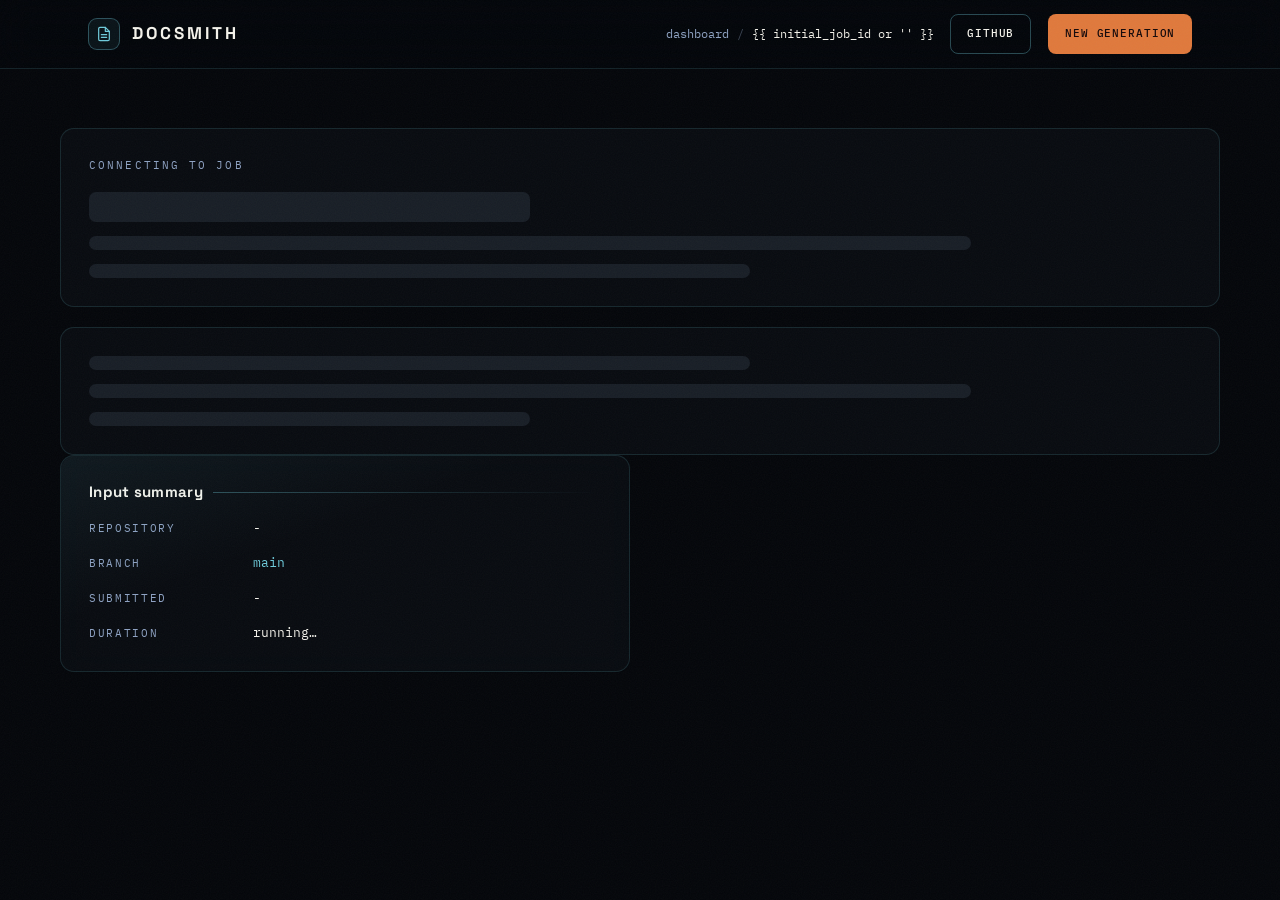
==== commit 4cf92641: "feat: solana-mobile inspired minimal landing, ascii masthead, em-dash-free docs - Minimalist landing" ====
--- a/templates/index.html
+++ b/templates/index.html
@@ -3,13 +3,13 @@
 <head>
 <meta charset="UTF-8">
 <meta name="viewport" content="width=device-width, initial-scale=1.0">
-<meta name="description" content="Live Docsmith job dashboard — progress, SDK detection confidence and downloadable documentation artifacts.">
+<meta name="description" content="Live Docsmith job dashboard - progress, SDK detection confidence and downloadable documentation artifacts.">
 <meta name="theme-color" content="#04060a">
 <link rel="icon" href="data:image/svg+xml,%3Csvg xmlns='http://www.w3.org/2000/svg' viewBox='0 0 64 64'%3E%3Crect width='64' height='64' rx='16' fill='%2304060a'/%3E%3Crect x='2' y='2' width='60' height='60' rx='14' fill='none' stroke='%236fcbdc' stroke-opacity='.65' stroke-width='2'/%3E%3Ctext x='32' y='46' text-anchor='middle' font-family='monospace' font-weight='700' font-style='italic' font-size='38' fill='%23e08a55'%3ED%3C/text%3E%3C/svg%3E">
-<title>Job Status — Docsmith</title>
+<title>Job Status - Docsmith</title>
 <link rel="preconnect" href="https://fonts.googleapis.com">
 <link rel="preconnect" href="https://fonts.gstatic.com" crossorigin>
-<link href="https://fonts.googleapis.com/css2?family=Space+Grotesk:wght@500;700&family=IBM+Plex+Sans:wght@400;500;600&family=IBM+Plex+Mono:wght@400;500&display=swap" rel="stylesheet">
+<link href="https://fonts.googleapis.com/css2?family=Space+Grotesk:wght@500;700&amp;family=IBM+Plex+Sans:wght@400;500;600&amp;family=IBM+Plex+Mono:wght@400;500&amp;display=swap" rel="stylesheet">
 <link rel="stylesheet" href="/static/app.css">
 <noscript>
   <style>
@@ -47,7 +47,7 @@
 
 <main class="dashboard container">
 
-  <!-- Skeleton — shown until the first successful poll -->
+  <!-- Skeleton - shown until the first successful poll -->
   <div class="skeleton-wrap" id="skeleton">
     <div class="skeleton">
       <div class="sk-label">Connecting to job</div>
@@ -69,7 +69,7 @@
 
       <div class="job-id-row">
         <span class="job-id-label">Job</span>
-        <span class="job-id" id="job-id">—</span>
+        <span class="job-id" id="job-id">-</span>
         <button class="copy-btn" id="copy-job" title="Copy job ID" aria-label="Copy job ID">
           <svg width="15" height="15" viewBox="0 0 24 24" fill="none" stroke="currentColor" stroke-width="1.7"><rect x="9" y="9" width="13" height="13" rx="2"/><path d="M5 15H4a2 2 0 0 1-2-2V4a2 2 0 0 1 2-2h9a2 2 0 0 1 2 2v1"/></svg>
         </button>
@@ -78,7 +78,7 @@
       <div class="repo-badges">
         <span class="repo-badge">
           <svg width="14" height="14" viewBox="0 0 24 24" fill="none" stroke="currentColor" stroke-width="1.7"><path d="M9 19c-5 1.5-5-2.5-7-3m14 6v-3.87a3.37 3.37 0 0 0-.94-2.61c3.14-.35 6.44-1.54 6.44-7A5.44 5.44 0 0 0 20 4.77 5.07 5.07 0 0 0 19.91 1S18.73.65 16 2.48a13.38 13.38 0 0 0-7 0C6.27.65 5.09 1 5.09 1A5.07 5.07 0 0 0 5 4.77a5.44 5.44 0 0 0-1.5 3.78c0 5.42 3.3 6.61 6.44 7A3.37 3.37 0 0 0 9 18.13V22"/></svg>
-          <span class="val" id="repo-val">—</span>
+          <span class="val" id="repo-val">-</span>
         </span>
         <span class="repo-badge branch">
           <svg width="14" height="14" viewBox="0 0 24 24" fill="none" stroke="currentColor" stroke-width="1.7"><line x1="6" y1="3" x2="6" y2="15"/><circle cx="18" cy="6" r="3"/><circle cx="6" cy="18" r="3"/><path d="M18 9a9 9 0 0 1-9 9"/></svg>
@@ -133,7 +133,7 @@
       <div class="summary-rows">
         <div class="summary-row">
           <span class="summary-label">Repository</span>
-          <span class="summary-value" id="summary-repo">—</span>
+          <span class="summary-value" id="summary-repo">-</span>
         </div>
         <div class="summary-row">
           <span class="summary-label">Branch</span>
@@ -141,7 +141,7 @@
         </div>
         <div class="summary-row">
           <span class="summary-label">Submitted</span>
-          <span class="summary-value" id="summary-created">—</span>
+          <span class="summary-value" id="summary-created">-</span>
         </div>
         <div class="summary-row">
           <span class="summary-label">Duration</span>
@@ -171,8 +171,8 @@
         </div>
         <div class="det-meta">
           <div class="det-facts">
-            <span class="fact" id="det-verdict"><span class="k">Verdict</span><span class="v">—</span></span>
-            <span class="fact"><span class="k">Method</span><span class="v mono" id="detection-method">—</span></span>
+            <span class="fact" id="det-verdict"><span class="k">Verdict</span><span class="v">-</span></span>
+            <span class="fact"><span class="k">Method</span><span class="v mono" id="detection-method">-</span></span>
           </div>
           <ul class="heuristics-list" id="heuristics-list"></ul>
         </div>
@@ -187,7 +187,7 @@
     </span>
     <div class="success-body">
       <h3>Documentation forged</h3>
-      <p>Build complete — the artifact is ready to download and host anywhere.</p>
+      <p>Build complete - the artifact is ready to download and host anywhere.</p>
     </div>
     <div class="btn-row">
       <a class="btn btn-primary" id="download-btn" href="#">
@@ -210,7 +210,7 @@
     <ul class="hint-list">
       <li>Confirm the repository is <strong>public</strong> (or the server has a GitHub token with access).</li>
       <li>Check the URL resolves to a <strong>GitHub</strong> repo with Python source files.</li>
-      <li>Transient API limits resolve themselves — <strong>retry</strong> in a moment.</li>
+      <li>Transient API limits resolve themselves - <strong>retry</strong> in a moment.</li>
     </ul>
     <div class="btn-row">
       <button class="btn btn-primary" id="retry-btn">Retry job</button>
@@ -239,7 +239,7 @@
 
 <script>
 /* =========================================================================
-   Docsmith job dashboard — live status, detection meter, terminal log
+   Docsmith job dashboard - live status, detection meter, terminal log
    Vanilla JS, no dependencies.
    ========================================================================= */
 (function () {
@@ -270,7 +270,7 @@
   }
 
   /* ---------------------------------------------------------------------
-     Header — glass on scroll, hide down / reveal up
+     Header - glass on scroll, hide down / reveal up
      --------------------------------------------------------------------- */
   const header = $('#site-header');
   let lastY = window.scrollY;
@@ -282,7 +282,7 @@
     header.classList.toggle('hidden-up', y > lastY && y > 240 && !menuOpen);
     lastY = y;
   }, { passive: true });
-  if (header) header.classList.add('scrolled'); /* dashboard is long — always glass */
+  if (header) header.classList.add('scrolled'); /* dashboard is long - always glass */
 
   const navToggle = $('#nav-toggle');
   const navLinks = $('#nav-links');
@@ -484,7 +484,7 @@
       scoreEl.textContent = pct + '%';
     }
 
-    $('#detection-method').textContent = d.method || '—';
+    $('#detection-method').textContent = d.method || '-';
 
     const verdict = $('#det-verdict');
     const verdictVal = verdict.querySelector('.v');
@@ -515,7 +515,7 @@
     }
     if (!j.created_at) return 0;
     const approx = Date.now() / 1000 - j.created_at;  /* server clock vs client clock */
-    if (approx < 0 || approx > 86400) return 0;        /* absurd skew — show 00:00 */
+    if (approx < 0 || approx > 86400) return 0;        /* absurd skew - show 00:00 */
     return approx;
   }
 
@@ -539,7 +539,7 @@
       $('#branch-val').textContent = j.branch;
       $('#summary-branch').textContent = j.branch;
     }
-    if (j.created_at && $('#summary-created').textContent === '—') {
+    if (j.created_at && $('#summary-created').textContent === '-') {
       $('#summary-created').textContent =
         new Date(j.created_at * 1000).toLocaleString(undefined, {
           month: 'short', day: 'numeric', hour: '2-digit', minute: '2-digit', second: '2-digit',
@@ -615,7 +615,7 @@
       if (!finished) {
         finished = true;
         stop();
-        toast('Documentation ready — artifact built', 'ok');
+        toast('Documentation ready - artifact built', 'ok');
       }
       $('#success-card').hidden = false;
       $('#error-card').hidden = true;
@@ -625,7 +625,7 @@
       if (!finished) {
         finished = true;
         stop();
-        toast('Job failed — see error details', 'err');
+        toast('Job failed - see error details', 'err');
       }
       $('#error-card').hidden = false;
       $('#error-message').textContent = j.error || 'Unknown error';
@@ -639,7 +639,7 @@
     try {
       const r = await fetch('/api/status/' + jobId, { cache: 'no-store' });
       if (r.status === 404) {
-        const err = new Error('Job not found — it may have expired.');
+        const err = new Error('Job not found - it may have expired.');
         err.notFound = true;
         throw err;
       }
@@ -649,7 +649,7 @@
       render(j);
     } catch (e) {
       failures += 1;
-      if (failures === 4) toast('Connection hiccup — retrying…', 'err');
+      if (failures === 4) toast('Connection hiccup - retrying…', 'err');
       if (e.notFound && failures >= 3) {
         stop();
         if (skeleton) skeleton.hidden = true;
@@ -709,7 +709,7 @@
      --------------------------------------------------------------------- */
   $('#job-id').textContent = jobId;
   $('#job-id-bread').textContent = jobId;
-  document.title = 'Job ' + jobId + ' — Docsmith';
+  document.title = 'Job ' + jobId + ' - Docsmith';
 
   poll();
   poller = setInterval(poll, 1500);
--- a/static/app.css
+++ b/static/app.css
@@ -1,5 +1,5 @@
 /* =============================================================================
-   DOCSMITH — Premium Design System
+   DOCSMITH - Premium Design System
    -----------------------------------------------------------------------------
    Deep-space dark theme · cyan/copper accents · glass surfaces · grain texture
    Type: Space Grotesk (display) / IBM Plex Sans (body) / IBM Plex Mono (data)
@@ -138,27 +138,25 @@
 .section-head.center { margin-inline: auto; text-align: center; }
 
 .eyebrow {
-  display: inline-flex;
-  align-items: center;
-  gap: 10px;
+  display: inline-block;
   font-family: var(--font-mono);
   font-size: 11px;
-  letter-spacing: 0.22em;
-  text-transform: uppercase;
-  color: var(--cyan);
+  letter-spacing: 0.2em;
+  text-transform: lowercase;
+  color: var(--copper);
   margin-bottom: 18px;
 }
-.eyebrow::before {
-  content: "";
-  width: 28px;
+
+.sr-only {
+  position: absolute;
+  width: 1px;
   height: 1px;
-  background: linear-gradient(90deg, transparent, var(--cyan));
-}
-.section-head.center .eyebrow::after {
-  content: "";
-  width: 28px;
-  height: 1px;
-  background: linear-gradient(270deg, transparent, var(--cyan));
+  padding: 0;
+  margin: -1px;
+  overflow: hidden;
+  clip: rect(0 0 0 0);
+  white-space: nowrap;
+  border: 0;
 }
 
 .section-title {
@@ -166,10 +164,7 @@
   margin-bottom: 16px;
 }
 .section-title .accent {
-  background: linear-gradient(100deg, var(--cyan), var(--copper));
-  -webkit-background-clip: text;
-  background-clip: text;
-  color: transparent;
+  color: var(--copper);
 }
 
 .section-desc {
@@ -245,43 +240,28 @@
   transform: none;
 }
 
-/* Sweeping highlight on primary */
+/* Primary - flat copper, no glow */
 .btn-primary {
-  background: linear-gradient(120deg, var(--copper), var(--copper-hi));
-  color: #12080a;
-  box-shadow: 0 10px 30px -12px rgba(224, 121, 60, 0.55);
-}
-.btn-primary::after {
-  content: "";
-  position: absolute;
-  inset: 0;
-  background: linear-gradient(110deg, transparent 30%, rgba(255, 255, 255, 0.35) 50%, transparent 70%);
-  transform: translateX(-120%);
-  transition: transform 0.6s var(--ease-out);
-  pointer-events: none;
-}
-.btn-primary:hover::after { transform: translateX(120%); }
-.btn-primary:hover {
-  box-shadow: 0 14px 38px -12px rgba(224, 121, 60, 0.7);
-}
+  background: var(--copper);
+  color: #14090a;
+}
+.btn-primary:hover { background: var(--copper-hi); }
 
 .btn-ghost {
-  background: rgba(111, 203, 220, 0.06);
+  background: transparent;
   border-color: var(--border-hi);
-  color: var(--cyan);
+  color: var(--bone);
 }
 .btn-ghost:hover {
-  background: rgba(111, 203, 220, 0.14);
-  border-color: var(--cyan);
-  box-shadow: 0 0 24px -6px rgba(111, 203, 220, 0.45);
+  background: rgba(245, 243, 236, 0.05);
+  border-color: var(--slate);
 }
 
 .btn-solid-cyan {
-  background: linear-gradient(120deg, var(--cyan), #8fdcec);
+  background: var(--cyan);
   color: #04121a;
-  box-shadow: 0 10px 30px -12px rgba(111, 203, 220, 0.6);
-}
-.btn-solid-cyan:hover { box-shadow: 0 14px 38px -12px rgba(111, 203, 220, 0.8); }
+}
+.btn-solid-cyan:hover { background: #8fdcec; }
 
 .btn-sm { padding: 10px 16px; font-size: 11px; }
 
@@ -359,7 +339,7 @@
 .repo-form input {
   width: 100%;
   height: 100%;
-  padding: 15px 18px;
+  padding: 15px 18px 15px 34px;
   background: rgba(4, 6, 10, 0.7);
   border: 1px solid var(--border);
   border-radius: var(--r-sm);
@@ -368,16 +348,24 @@
   font-size: 14px;
   letter-spacing: 0.01em;
   transition: border-color var(--t-fast) var(--ease-soft),
-              box-shadow var(--t-med) var(--ease-out),
               background-color var(--t-fast) var(--ease-soft);
 }
 .repo-form input::placeholder { color: var(--slate); opacity: 0.55; }
 .repo-form input:hover { border-color: var(--border-hi); }
 .repo-form input:focus {
   outline: none;
-  border-color: var(--cyan);
-  background: rgba(111, 203, 220, 0.04);
-  box-shadow: 0 0 0 3px rgba(111, 203, 220, 0.12), 0 0 30px -8px rgba(111, 203, 220, 0.4);
+  border-color: var(--copper);
+  background: rgba(224, 121, 60, 0.04);
+}
+.field-prompt {
+  position: absolute;
+  left: 15px;
+  top: 50%;
+  transform: translateY(-50%);
+  font-family: var(--font-mono);
+  font-size: 14px;
+  color: var(--copper);
+  pointer-events: none;
 }
 .repo-form.error input {
   border-color: var(--err);
@@ -458,7 +446,7 @@
 .toast.err::before  { background: var(--err);  box-shadow: 0 0 8px var(--err); }
 
 /* ---------------------------------------------------------------------------
-   5. Atmosphere — preloader, cursor, grain, aurora
+   5. Atmosphere - preloader, cursor, grain, aurora
    --------------------------------------------------------------------------- */
 .preloader {
   position: fixed;
@@ -508,18 +496,17 @@
   color: var(--slate);
 }
 
-/* Film grain */
+/* Film grain - static texture, no motion */
 .grain {
   position: fixed;
   inset: -50%;
   z-index: 80;
   pointer-events: none;
-  opacity: 0.05;
+  opacity: 0.04;
   background-image: url("data:image/svg+xml,%3Csvg xmlns='http://www.w3.org/2000/svg' width='240' height='240'%3E%3Cfilter id='n'%3E%3CfeTurbulence type='fractalNoise' baseFrequency='0.85' numOctaves='2' stitchTiles='stitch'/%3E%3C/filter%3E%3Crect width='100%25' height='100%25' filter='url(%23n)'/%3E%3C/svg%3E");
-  animation: grain-shift 0.9s steps(4) infinite;
-}
-
-/* Custom cursor — fine pointers only */
+}
+
+/* Custom cursor - fine pointers only */
 .cursor-dot, .cursor-ring { display: none; }
 
 @media (hover: hover) and (pointer: fine) {
@@ -558,27 +545,7 @@
   .cursor-ring.pressed { width: 26px; height: 26px; }
 }
 
-/* Aurora glow blobs */
-.aurora {
-  position: absolute;
-  border-radius: 50%;
-  filter: blur(90px);
-  opacity: 0.5;
-  pointer-events: none;
-  will-change: transform;
-}
-.aurora.a1 {
-  width: 560px; height: 560px;
-  top: -180px; left: -140px;
-  background: radial-gradient(circle, rgba(47, 159, 184, 0.35), transparent 65%);
-  animation: aurora-a 16s var(--ease-soft) infinite alternate;
-}
-.aurora.a2 {
-  width: 480px; height: 480px;
-  top: 60px; right: -160px;
-  background: radial-gradient(circle, rgba(224, 121, 60, 0.22), transparent 65%);
-  animation: aurora-b 20s var(--ease-soft) infinite alternate;
-}
+/* Aurora glow blobs - removed for a flat, minimal landing surface */
 
 /* Faint technical grid */
 .grid-overlay {
@@ -644,7 +611,7 @@
 }
 .nav-brand:hover .brand-mark {
   transform: rotate(-8deg) scale(1.06);
-  box-shadow: 0 0 22px -6px rgba(111, 203, 220, 0.7);
+  border-color: var(--cyan);
 }
 
 .nav-links {
@@ -720,77 +687,153 @@
 }
 
 /* ---------------------------------------------------------------------------
-   7. Hero
+   7. Hero - ASCII masthead + editorial split (copy / terminal)
    --------------------------------------------------------------------------- */
 .hero {
   position: relative;
-  min-height: min(94vh, 920px);
-  display: flex;
-  align-items: center;
-  padding: 140px 0 90px;
+  padding: 132px 0 84px;
   overflow: hidden;
 }
-.hero .container { position: relative; z-index: 2; text-align: center; }
+.hero .container { position: relative; z-index: 2; }
+
+/* --- ASCII wordmark ------------------------------------------------------ */
+.hero-mast {
+  text-align: center;
+  margin-bottom: clamp(36px, 5vw, 60px);
+}
+.hero-eyebrow { margin-bottom: 22px; }
+
+.ascii-logo {
+  display: block;
+  margin-inline: auto;
+  font-family: var(--font-mono);
+  font-size: clamp(5px, 1.4vw, 15px);
+  line-height: 1.4;
+  color: var(--bone);
+  opacity: 0;
+  transform: translateY(14px);
+  animation: fade-up 0.9s var(--ease-out) 0.95s forwards;
+  overflow-x: auto;
+  scrollbar-width: none;
+}
+.ascii-logo::-webkit-scrollbar { display: none; }
+
+/* --- Split row ----------------------------------------------------------- */
+.hero-grid {
+  display: grid;
+  grid-template-columns: minmax(0, 1.05fr) minmax(0, 0.95fr);
+  gap: clamp(32px, 5vw, 64px);
+  align-items: center;
+}
+.hero-copy { min-width: 0; }
 
 .hero-title {
-  font-size: clamp(36px, 6vw, 72px);
-  margin-inline: auto;
-  margin-bottom: 26px;
+  font-size: clamp(28px, 3.2vw, 42px);
+  line-height: 1.12;
+  margin-bottom: 18px;
+  max-width: 24ch;
 }
 .hero-title .line { display: block; }
 .hero-title .w {
   display: inline-block;
   opacity: 0;
-  transform: translateY(0.6em) rotate(2deg);
-  animation: word-in 0.9s var(--ease-out) forwards;
-  animation-delay: calc(var(--i, 0) * 70ms + 1.05s);
-}
-.hero-title .grad {
-  background: linear-gradient(100deg, var(--cyan) 10%, var(--copper) 90%);
-  -webkit-background-clip: text;
-  background-clip: text;
-  color: transparent;
-}
+  transform: translateY(0.5em);
+  animation: word-in 0.8s var(--ease-out) forwards;
+  animation-delay: calc(var(--i, 0) * 60ms + 1.15s);
+}
+.hero-title .accent { color: var(--copper); }
 
 .hero-lede {
-  font-size: clamp(16px, 1.6vw, 19px);
-  color: var(--slate);
-  max-width: 56ch;
-  margin-inline: auto;
-  margin-bottom: 38px;
+  font-size: clamp(15.5px, 1.5vw, 17.5px);
+  color: var(--slate);
+  max-width: 52ch;
+  margin-bottom: 30px;
   opacity: 0;
-  animation: fade-up 0.9s var(--ease-out) 1.5s forwards;
+  animation: fade-up 0.9s var(--ease-out) 1.55s forwards;
 }
 
 .hero-form-wrap {
   opacity: 0;
-  animation: fade-up 0.9s var(--ease-out) 1.65s forwards;
-}
-.hero-form-wrap .repo-form { margin-inline: auto; }
-
+  animation: fade-up 0.9s var(--ease-out) 1.7s forwards;
+}
+.hero-form-wrap .form-msg { text-align: left; }
+
+/* --- Terminal session card ---------------------------------------------- */
+.hero-term {
+  overflow: hidden;
+  /* double-bezel: outer hairline + inner head/body divider */
+  box-shadow: inset 0 0 0 1px rgba(245, 243, 236, 0.03);
+}
+.term-chip {
+  font-family: var(--font-mono);
+  font-size: 9.5px;
+  letter-spacing: 0.14em;
+  text-transform: uppercase;
+  color: var(--slate);
+  border: 1px solid var(--hair);
+  border-radius: 5px;
+  padding: 3px 8px;
+}
+.hero-term .term-body {
+  max-height: none;
+  background: rgba(2, 4, 7, 0.85);
+}
+.run-log {
+  margin: 0;
+  font-family: var(--font-mono);
+  font-size: 12.5px;
+  line-height: 1.85;
+  white-space: pre;
+  overflow-x: auto;
+}
+.run-log code { font: inherit; }
+.run-line { display: block; }
+.t-p { color: var(--copper); }
+.t-c { color: var(--bone); }
+.t-n { color: rgba(143, 163, 196, 0.55); }
+.t-v { color: var(--bone); }
+.t-a { color: var(--copper); }
+.caret {
+  display: inline-block;
+  width: 7px;
+  height: 13px;
+  margin-left: 6px;
+  background: var(--copper);
+  vertical-align: text-bottom;
+  animation: blink 1.1s steps(2) infinite;
+}
+
+/* --- Metrics strip ------------------------------------------------------- */
 .hero-metrics {
   display: flex;
   flex-wrap: wrap;
-  justify-content: space-evenly;
-  gap: 16px 32px;
-  margin-top: 52px;
-  padding-top: 30px;
+  justify-content: center;
+  align-items: baseline;
+  margin-top: clamp(40px, 6vw, 60px);
+  padding-top: 26px;
   border-top: 1px solid var(--hair);
   opacity: 0;
-  animation: fade-up 0.9s var(--ease-out) 1.85s forwards;
-}
-.metric { display: flex; flex-direction: column; gap: 3px; }
+  animation: fade-up 0.9s var(--ease-out) 1.9s forwards;
+}
+.metric {
+  display: flex;
+  align-items: baseline;
+  gap: 9px;
+  padding: 6px clamp(16px, 3vw, 34px);
+  border-right: 1px solid var(--hair);
+}
+.metric:last-child { border-right: 0; }
 .metric-num {
-  font-family: var(--font-display);
-  font-size: 26px;
-  font-weight: 700;
+  font-family: var(--font-mono);
+  font-size: 14px;
+  font-weight: 500;
+  letter-spacing: 0.04em;
   color: var(--bone);
 }
-.metric-num .unit { font-size: 14px; color: var(--cyan); }
 .metric-label {
   font-family: var(--font-mono);
-  font-size: 10.5px;
-  letter-spacing: 0.16em;
+  font-size: 10px;
+  letter-spacing: 0.14em;
   text-transform: uppercase;
   color: var(--slate);
 }
@@ -804,15 +847,13 @@
   background: var(--panel);
   border: 1px solid var(--border);
   border-radius: var(--r-lg);
-  backdrop-filter: blur(14px);
-  -webkit-backdrop-filter: blur(14px);
   overflow: hidden;
 }
 .flow-shell::after {
   content: "";
   position: absolute;
   inset: 0;
-  background: radial-gradient(ellipse 60% 90% at 50% 0%, rgba(111, 203, 220, 0.06), transparent 60%);
+  background: radial-gradient(ellipse 60% 90% at 50% 0%, rgba(245, 243, 236, 0.02), transparent 60%);
   pointer-events: none;
 }
 
@@ -822,20 +863,9 @@
   left: 60px;
   right: 60px;
   height: 1px;
-  background: rgba(111, 203, 220, 0.16);
+  background: repeating-linear-gradient(90deg, rgba(245, 243, 236, 0.16) 0 6px, transparent 6px 13px);
   overflow: hidden;
   z-index: 0;
-}
-.flow-line::after {
-  content: "";
-  position: absolute;
-  top: -1px;
-  left: 0;
-  width: 22%;
-  height: 3px;
-  background: linear-gradient(90deg, transparent, var(--cyan), transparent);
-  transform: translateX(-120%);
-  animation: flow-sweep 3.2s linear infinite;
 }
 
 .flow {
@@ -885,9 +915,8 @@
   transition: border-color var(--t-med) var(--ease-soft);
 }
 .flow-node:hover .node-icon {
-  border-color: var(--cyan);
+  border-color: var(--copper);
   color: var(--bone);
-  box-shadow: 0 0 34px -8px rgba(111, 203, 220, 0.8);
 }
 .flow-node:last-child .node-icon {
   border-color: rgba(224, 121, 60, 0.5);
@@ -895,7 +924,6 @@
 }
 .flow-node:last-child:hover .node-icon {
   border-color: var(--copper);
-  box-shadow: 0 0 34px -8px rgba(224, 121, 60, 0.8);
 }
 .node-title {
   font-family: var(--font-display);
@@ -924,37 +952,14 @@
   border: 1px solid var(--border);
   border-radius: var(--r-md);
   padding: 28px 26px;
-  overflow: hidden;
+  box-shadow: inset 0 0 0 1px rgba(245, 243, 236, 0.025);
   transition: transform var(--t-med) var(--ease-out),
-              border-color var(--t-med) var(--ease-soft),
-              box-shadow var(--t-med) var(--ease-out);
-}
-.feature-card::before {
-  content: "";
-  position: absolute;
-  top: 0; left: 0; right: 0;
-  height: 1px;
-  background: linear-gradient(90deg, transparent, var(--cyan), transparent);
-  opacity: 0;
-  transition: opacity var(--t-med) var(--ease-soft);
-}
-.feature-card::after {
-  content: "";
-  position: absolute;
-  width: 300px; height: 300px;
-  top: -140px; right: -140px;
-  border-radius: 50%;
-  background: radial-gradient(circle, rgba(111, 203, 220, 0.14), transparent 65%);
-  opacity: 0;
-  transition: opacity var(--t-slow) var(--ease-soft);
-  pointer-events: none;
+              border-color var(--t-med) var(--ease-soft);
 }
 .feature-card:hover {
-  transform: translateY(-6px);
+  transform: translateY(-3px);
   border-color: var(--border-hi);
-  box-shadow: var(--shadow-lg);
-}
-.feature-card:hover::before, .feature-card:hover::after { opacity: 1; }
+}
 
 .fc-head {
   display: flex;
@@ -993,7 +998,7 @@
 }
 
 /* ---------------------------------------------------------------------------
-   10. Showcase — before / after comparison
+   10. Showcase - before / after with ASCII trees
    --------------------------------------------------------------------------- */
 .compare {
   display: grid;
@@ -1006,134 +1011,60 @@
   border: 1px solid var(--border);
   border-radius: var(--r-md);
   overflow: hidden;
-  transition: border-color var(--t-med) var(--ease-soft), transform var(--t-med) var(--ease-out);
-}
-.compare-pane:hover { border-color: var(--border-hi); transform: translateY(-4px); }
+  box-shadow: inset 0 0 0 1px rgba(245, 243, 236, 0.025);
+  transition: border-color var(--t-med) var(--ease-soft);
+}
+.compare-pane:hover { border-color: var(--border-hi); }
 .pane-head {
   display: flex;
   align-items: center;
   justify-content: space-between;
-  padding: 13px 18px;
-  border-bottom: 1px solid var(--border);
-  background: rgba(111, 203, 220, 0.04);
+  gap: 12px;
+  padding: 12px 18px;
+  border-bottom: 1px solid var(--hair);
   font-family: var(--font-mono);
   font-size: 10.5px;
-  letter-spacing: 0.18em;
+  letter-spacing: 0.16em;
   text-transform: uppercase;
   color: var(--slate);
 }
-.pane-output .pane-head {
-  background: rgba(224, 121, 60, 0.06);
-  color: var(--copper);
-}
-.pane-dots { display: flex; gap: 6px; }
-.pane-dots i {
-  width: 9px; height: 9px;
-  border-radius: 50%;
-  background: rgba(143, 163, 196, 0.3);
-}
-.pane-dots i:first-child { background: rgba(248, 113, 113, 0.55); }
-.pane-dots i:nth-child(2) { background: rgba(251, 191, 36, 0.55); }
-.pane-dots i:nth-child(3) { background: rgba(74, 222, 128, 0.55); }
-
-.pane-body { padding: 20px 18px; min-height: 300px; }
-
-/* Input side — file tree */
-.file-tree {
-  font-family: var(--font-mono);
-  font-size: 12.5px;
-  line-height: 1.9;
-  color: var(--slate);
-}
-.file-tree .row { display: flex; gap: 8px; align-items: center; white-space: nowrap; }
-.file-tree .ico { color: var(--cyan-deep); flex-shrink: 0; }
-.file-tree .py { color: var(--cyan); }
-.file-tree .md { color: var(--copper); }
-.file-tree .dim { opacity: 0.45; }
-.file-tree .indent-1 { padding-left: 20px; }
-.file-tree .indent-2 { padding-left: 40px; }
-
-/* Output side — docs mock */
-.doc-mock { display: flex; gap: 18px; }
-.doc-nav {
-  width: 118px;
-  flex-shrink: 0;
-  border-right: 1px solid var(--hair);
-  padding-right: 14px;
-  display: flex;
-  flex-direction: column;
-  gap: 9px;
-}
-.doc-nav .nav-item {
-  height: 8px;
-  border-radius: 4px;
-  background: rgba(143, 163, 196, 0.18);
-}
-.doc-nav .nav-item.active { background: rgba(111, 203, 220, 0.55); width: 85%; }
-.doc-nav .nav-item.short { width: 60%; }
-.doc-nav .nav-item.mid { width: 75%; }
-.doc-nav .nav-label {
-  font-family: var(--font-mono);
-  font-size: 9px;
-  letter-spacing: 0.2em;
-  text-transform: uppercase;
-  color: var(--slate);
-  opacity: 0.6;
-  margin-top: 6px;
-}
-.doc-page { flex: 1; min-width: 0; }
-.doc-page .dm-title {
-  height: 14px;
-  width: 55%;
+.pane-output .pane-head { color: var(--copper); }
+.pane-tag {
+  font-size: 9.5px;
+  border: 1px solid var(--hair);
   border-radius: 5px;
-  background: linear-gradient(90deg, rgba(224, 121, 60, 0.7), rgba(224, 121, 60, 0.25));
-  margin-bottom: 16px;
-}
-.doc-page .dm-line {
-  height: 8px;
-  border-radius: 4px;
-  background: rgba(143, 163, 196, 0.16);
-  margin-bottom: 10px;
-}
-.doc-page .dm-line.w90 { width: 90%; }
-.doc-page .dm-line.w75 { width: 75%; }
-.doc-page .dm-line.w60 { width: 60%; }
-.doc-page .dm-code {
-  margin: 16px 0;
-  padding: 14px;
-  border: 1px solid var(--hair);
-  border-radius: 8px;
-  background: rgba(4, 6, 10, 0.75);
-}
-.doc-page .dm-code .dm-line { background: rgba(111, 203, 220, 0.28); margin-bottom: 8px; height: 7px; }
-.doc-page .dm-code .dm-line.copper { background: rgba(224, 121, 60, 0.4); width: 45%; }
+  padding: 2px 8px;
+  color: var(--slate);
+}
+.pane-body {
+  padding: 22px 20px;
+  min-height: 300px;
+  background: rgba(2, 4, 7, 0.6);
+}
+
+/* ASCII trees */
+.ascii-tree {
+  margin: 0;
+  font-family: var(--font-mono);
+  font-size: 13px;
+  line-height: 1.8;
+  color: var(--slate);
+  overflow-x: auto;
+  scrollbar-width: none;
+}
+.ascii-tree::-webkit-scrollbar { display: none; }
+.pane-output .ascii-tree { color: var(--bone); }
+.tree-dir { color: var(--bone); font-weight: 500; }
+.tree-md { color: var(--copper); }
 
 .compare-arrow {
   display: flex;
   align-items: center;
   justify-content: center;
-  color: var(--cyan);
-  position: relative;
-}
-.compare-arrow::before {
-  content: "";
-  position: absolute;
-  width: 1px;
-  top: 12%; bottom: 12%;
-  background: linear-gradient(transparent, var(--border-hi), transparent);
-}
-.compare-arrow .pill {
-  position: relative;
-  z-index: 1;
-  display: grid;
-  place-items: center;
-  width: 46px;
-  height: 46px;
-  border: 1px solid var(--border-hi);
-  border-radius: 50%;
-  background: var(--bg-2);
-  box-shadow: 0 0 30px -8px rgba(111, 203, 220, 0.5);
-  animation: pulse-glow 2.4s var(--ease-soft) infinite;
+  font-family: var(--font-mono);
+  font-size: 17px;
+  letter-spacing: 0.1em;
+  color: var(--slate);
 }
 
 /* ---------------------------------------------------------------------------
@@ -1144,8 +1075,6 @@
   border-radius: var(--r-md);
   overflow: hidden;
   background: var(--panel);
-  backdrop-filter: blur(14px);
-  -webkit-backdrop-filter: blur(14px);
 }
 .spec-table {
   width: 100%;
@@ -1157,10 +1086,10 @@
   font-weight: 500;
   letter-spacing: 0.2em;
   text-transform: uppercase;
-  color: var(--cyan);
+  color: var(--slate);
   text-align: left;
   padding: 16px 22px;
-  background: rgba(111, 203, 220, 0.05);
+  background: rgba(245, 243, 236, 0.03);
   border-bottom: 1px solid var(--border);
 }
 .spec-table td {
@@ -1174,19 +1103,19 @@
 .spec-table tbody tr {
   transition: background-color var(--t-fast) var(--ease-soft);
 }
-.spec-table tbody tr:hover { background: rgba(111, 203, 220, 0.05); }
+.spec-table tbody tr:hover { background: rgba(245, 243, 236, 0.025); }
 .spec-table td:first-child {
   font-family: var(--font-mono);
   font-size: 12px;
   letter-spacing: 0.08em;
   text-transform: uppercase;
-  color: var(--copper);
+  color: var(--slate);
   white-space: nowrap;
 }
 .spec-table td:nth-child(2) {
   font-family: var(--font-mono);
   font-size: 12.5px;
-  color: var(--cyan);
+  color: var(--bone);
 }
 .spec-table td:nth-child(3) { color: var(--slate); }
 
@@ -1201,17 +1130,7 @@
   border: 1px solid var(--border-hi);
   border-radius: var(--r-lg);
   overflow: hidden;
-  backdrop-filter: blur(16px);
-  -webkit-backdrop-filter: blur(16px);
-}
-.cta-box::before {
-  content: "";
-  position: absolute;
-  inset: 0;
-  background:
-    radial-gradient(ellipse 70% 100% at 50% 0%, rgba(111, 203, 220, 0.1), transparent 60%),
-    radial-gradient(ellipse 50% 80% at 80% 100%, rgba(224, 121, 60, 0.08), transparent 60%);
-  pointer-events: none;
+  box-shadow: inset 0 0 0 1px rgba(245, 243, 236, 0.03);
 }
 .cta-box > * { position: relative; }
 .cta-box h2 {
@@ -1296,7 +1215,7 @@
 }
 
 /* ---------------------------------------------------------------------------
-   13. Dashboard — job hero, progress ring, stage stepper
+   13. Dashboard - job hero, progress ring, stage stepper
    --------------------------------------------------------------------------- */
 .dashboard {
   padding: 128px 0 80px;
@@ -1544,7 +1463,7 @@
 .step.done.head .step-dot { animation: none; }
 
 /* ---------------------------------------------------------------------------
-   14. Dashboard grid — summary + detection
+   14. Dashboard grid - summary + detection
    --------------------------------------------------------------------------- */
 .dash-grid {
   display: grid;
@@ -1916,40 +1835,13 @@
   to   { transform: translateX(0); }
 }
 
-@keyframes grain-shift {
-  0%   { transform: translate(0, 0); }
-  25%  { transform: translate(-4%, 3%); }
-  50%  { transform: translate(3%, -4%); }
-  75%  { transform: translate(-3%, -2%); }
-  100% { transform: translate(0, 0); }
-}
-
-@keyframes aurora-a {
-  from { transform: translate(0, 0) scale(1); }
-  to   { transform: translate(70px, 50px) scale(1.15); }
-}
-@keyframes aurora-b {
-  from { transform: translate(0, 0) scale(1); }
-  to   { transform: translate(-60px, 40px) scale(0.9); }
-}
-
 @keyframes word-in {
-  from { opacity: 0; transform: translateY(0.6em) rotate(2deg); }
-  to   { opacity: 1; transform: translateY(0) rotate(0deg); }
+  from { opacity: 0; transform: translateY(0.5em); }
+  to   { opacity: 1; transform: translateY(0); }
 }
 @keyframes fade-up {
   from { opacity: 0; transform: translateY(22px); }
   to   { opacity: 1; transform: translateY(0); }
-}
-
-@keyframes flow-sweep {
-  from { transform: translateX(-120%); }
-  to   { transform: translateX(560%); }
-}
-
-@keyframes pulse-glow {
-  0%, 100% { box-shadow: 0 0 24px -8px rgba(111, 203, 220, 0.5); }
-  50%      { box-shadow: 0 0 40px -6px rgba(111, 203, 220, 0.9); }
 }
 
 @keyframes shimmer {
@@ -2018,16 +1910,19 @@
   .ring-wrap { align-self: center; justify-self: center; }
   .dash-grid { grid-template-columns: 1fr; }
 
+  /* Hero stacks */
+  .hero-grid { grid-template-columns: minmax(0, 1fr); }
+  .hero-copy { text-align: left; }
+  .hero-term { max-width: 640px; }
+
   /* Showcase stacks */
   .compare { grid-template-columns: 1fr; }
-  .compare-arrow { padding: 4px 0; }
-  .compare-arrow::before {
-    width: auto; height: 1px;
-    left: 12%; right: 12%;
-    top: auto; bottom: auto;
-    background: linear-gradient(90deg, transparent, var(--border-hi), transparent);
+  .compare-arrow {
+    padding: 4px 0;
+    transform: rotate(90deg);
+    width: fit-content;
+    margin-inline: auto;
   }
-  .compare-arrow .pill { transform: rotate(90deg); }
 
   /* Steps scroll on narrow */
   .steps { overflow-x: auto; scrollbar-width: none; }
@@ -2037,9 +1932,9 @@
 
 @media (max-width: 760px) {
   .section { padding: 72px 0; }
-  .hero { padding: 120px 0 80px; min-height: auto; }
-  .hero-metrics { gap: 18px 30px; }
-  .metric-num { font-size: 22px; }
+  .hero { padding: 116px 0 76px; }
+  .metric { border-right: 0; padding: 4px 12px; }
+  .metric-num { font-size: 13px; }
 
   .feature-grid { grid-template-columns: 1fr; }
   .flow { grid-template-columns: repeat(2, 1fr); }
@@ -2065,7 +1960,7 @@
   .repo-form { flex-direction: column; }
   .repo-form .btn { width: 100%; }
 
-  .hero-title { font-size: clamp(34px, 10vw, 44px); }
+  .hero-title { font-size: clamp(26px, 7.5vw, 34px); }
   .cta-box { padding: 40px 18px; }
 
   .ring-wrap { width: 138px; height: 138px; }
@@ -2095,14 +1990,15 @@
   .hero-title .w,
   .hero-lede,
   .hero-form-wrap,
-  .hero-metrics { opacity: 1; transform: none; }
+  .hero-metrics,
+  .ascii-logo { opacity: 1; transform: none; }
   [data-reveal] { opacity: 1; transform: none; }
-  .grain, .aurora { display: none; }
+  .grain { display: none; }
 }
 
 @media print {
   .site-header, .grain, .preloader, .cursor-dot, .cursor-ring,
-  .toast-stack, .aurora { display: none !important; }
+  .toast-stack { display: none !important; }
   body { background: #fff; color: #000; }
 }
 
